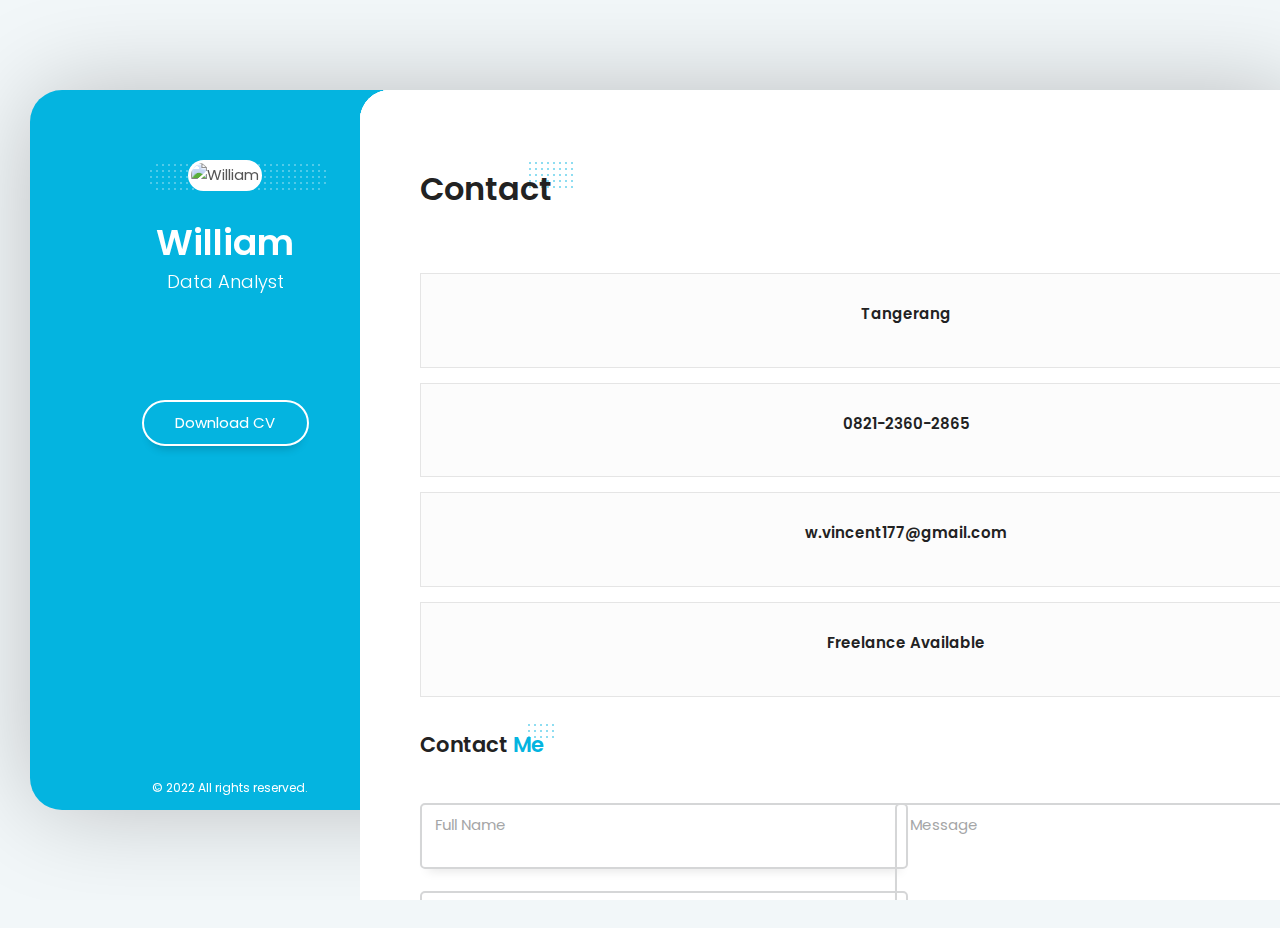
==== index.html @ 4b1a8d76 "tag a lagi" ====
<!DOCTYPE html>
<html lang="en" class="no-js">
  <head>
    <meta charset="UTF-8" />
    <meta http-equiv="X-UA-Compatible" content="IE=edge"> 
    <title>William</title>
    <meta name="viewport" content="width=device-width, initial-scale=1, maximum-scale=1" />
    <meta name="description" content="My Portofolio " />
    <meta name="keywords" content="My Portofolio" />
    <meta name="author" content="lmpixels" />
    <meta name="theme-color" content="#04b4e0" >
    <link rel="shortcut icon" href="favicon1.png">
    <link rel="stylesheet" href="https://cdnjs.cloudflare.com/ajax/libs/font-awesome/5.9.0/css/all.min.css" integrity="sha512-q3eWabyZPc1XTCmF+8/LuE1ozpg5xxn7iO89yfSOd5/oKvyqLngoNGsx8jq92Y8eXJ/IRxQbEC+FGSYxtk2oiw==" crossorigin="anonymous" referrerpolicy="no-referrer" />
    <link rel="stylesheet" href="css/reset.css" type="text/css">
    <link rel="stylesheet" href="css/bootstrap-grid.min.css" type="text/css">
    <link rel="stylesheet" href="css/animations.css" type="text/css">
    <link rel="stylesheet" href="css/perfect-scrollbar.css" type="text/css">
    <link rel="stylesheet" href="css/owl.carousel.css" type="text/css">
    <link rel="stylesheet" href="css/magnific-popup.css" type="text/css">
    <link rel="stylesheet" href="css/main.css" type="text/css">

    <script src="js/modernizr.custom.js"></script>

      <!-- Google Tag Manager -->
      <script>(function(w,d,s,l,i){w[l]=w[l]||[];w[l].push({'gtm.start':
      new Date().getTime(),event:'gtm.js'});var f=d.getElementsByTagName(s)[0],
      j=d.createElement(s),dl=l!='dataLayer'?'&l='+l:'';j.async=true;j.src=
      'https://www.googletagmanager.com/gtm.js?id='+i+dl;f.parentNode.insertBefore(j,f);
      })(window,document,'script','dataLayer','GTM-T746VHM');</script>
      <!-- End Google Tag Manager -->

    

  </head>

  <body>
    <!-- Google Tag Manager (noscript) -->
    <noscript><iframe src="https://www.googletagmanager.com/ns.html?id=GTM-T746VHM"
    height="0" width="0" style="display:none;visibility:hidden"></iframe></noscript>
    <!-- End Google Tag Manager (noscript) -->

    <!-- Animated Background -->
    <div class="lm-animated-bg" style="background-image: url(img/main_bg.png);"></div>
    <!-- /Animated Background -->

    <!-- Loading animation -->
    <div class="preloader">
      <div class="preloader-animation">
        <div class="preloader-spinner">
        </div>
      </div>
    </div>
    <!-- /Loading animation -->

    <div class="page">
      <div class="page-content">

          <header id="site_header" class="header mobile-menu-hide">
            <div class="header-content">
              <div class="header-photo">
                <img src="img/poto.jpg" alt="William">
              </div>
              <div class="header-titles">
                <h2>William</h2>
                <h4>Data Analyst</h4>
              </div>
            </div>

            <ul class="main-menu">
              <li class="active">
                <a href="#home" class="nav-anim">
                  <span class="menu-icon fas fa-home"></span>
                  <span class="link-text">Home</span>
                </a>
              </li>
              <li>
                <a href="#about-me" class="nav-anim">
                  <span class="menu-icon fas fa-user"></span>
                  <span class="link-text">About Me</span>
                </a>
              </li>
              <li>
                <a href="#resume" class="nav-anim">
                  <span class="menu-icon fas fa-graduation-cap"></span>
                  <span class="link-text">Resume</span>
                </a>
              </li>
              <li>
                <a href="#portfolio" class="nav-anim">
                  <span class="menu-icon fas fa-briefcase"></span>
                  <span class="link-text">Portfolio</span>
                </a>
              </li>
              <!-- <li>
                <a href="#blog" class="nav-anim">
                  <span class="menu-icon lnr lnr-book"></span>
                  <span class="link-text">Blog</span>
                </a>
              </li> -->
              <li>
                <a href="#contact" class="nav-anim">
                  <span class="menu-icon fas fa-envelope"></span>
                  <span class="link-text">Contact</span>
                </a>
              </li>
            </ul>

            <div class="social-links">
              <ul>
                <li><a href="https://www.linkedin.com/in/williamvinct/" target="_blank"><i class="fab fa-linkedin-in"></i></a></li>
                <li><a href="https://www.facebook.com/williamvinct" target="_blank"><i class="fab fa-facebook-f"></i></a></li>
                <li><a href="https://twitter.com/williamvinct" target="_blank"><i class="fab fa-twitter"></i></a></li>
                <li><a href="https://api.whatsapp.com/send?phone=6282123602865" target="_blank"><i class="fab fa-whatsapp"></i></a></li>
              </ul>
            </div>

            <div class="header-buttons">
              <a href="https://drive.google.com/u/0/uc?id=1n6HadFFn8S3x10gieEHMgv_WSAAqTAuY&export=download" target="_blank" class="btn btn-primary">Download CV</a>
            </div>

            <div class="copyrights">© 2022 All rights reserved.</div>
          </header>

          <!-- Mobile Navigation -->
          <div class="menu-toggle">
            <span></span>
            <span></span>
            <span></span>
          </div>
          <!-- End Mobile Navigation -->

          <!-- Arrows Nav -->
          <div class="lmpixels-arrows-nav">
            <div class="lmpixels-arrow-right"><i class="lnr lnr-chevron-right"></i></div>
            <div class="lmpixels-arrow-left"><i class="lnr lnr-chevron-left"></i></div>
          </div>
          <!-- End Arrows Nav -->

          <div class="content-area">
            <div class="animated-sections">
              <!-- Home Subpage -->
              <section data-id="home" class="animated-section start-page">
                <div class="section-content vcentered">

                    <div class="row">
                      <div class="col-sm-12 col-md-12 col-lg-12">
                        <div class="title-block">
                          <h2>William</h2>
                          <div class="owl-carousel text-rotation">                                    
                            <div class="item">
                              <div class="sp-subtitle">Data Analyst</div>
                            </div>
                            
                            <div class="item">
                              <div class="sp-subtitle">Data Engineer</div>
                            </div>
                          </div>
                        </div>
                      </div>
                    </div>

                </div>
              </section>
              <!-- End of Home Subpage -->

              <!-- About Me Subpage -->
              <section data-id="about-me" class="animated-section">
                <div class="page-title">
                  <h2>About <span>Me</span></h2>
                </div>

                <div class="section-content">
                  <!-- Personal Information -->
                  <div class="row">
                    <div class="col-xs-12 col-sm-7">
                      <p>Self-motivated analyst in handling Data. Adept at communicating with team to report the key insights of the data and assist organisation needs. Core competencies include Data extraction, managing, analyzing, presentations and reporting. </p>
                    </div>
                    
                    <div class="col-xs-12 col-sm-5">
                      <div class="info-list">
                        <ul>
                          <li>
                            <span class="title">Age</span>
                            <span class="value">25</span>
                          </li>

                          <!-- <li>
                            <span class="title">Residence</span>
                            <span class="value">USA</span>
                          </li> -->

                          <li>
                            <span class="title">Address</span>
                            <span class="value">Tangerang</span>
                          </li>

                          <li>
                            <span class="title">e-mail</span>
                            <span class="value">w.vincent177@gmail.com</span>
                          </li>

                          <li>
                            <span class="title">Phone</span>
                            <span class="value">0821-2360-2865</span>
                          </li>
                        </ul>
                      </div>
                    </div>
                  </div>
                  <!-- End of Personal Information -->

                  <div class="white-space-50"></div>

                  <!-- Services -->
                  <div class="row">
                    <div class="col-xs-12 col-sm-12">
                      <div class="block-title">
                        <h3>What <span>I Do</span></h3>
                      </div>
                    </div>
                  </div>
                  
                  <div class="row">
                    <div class="col-xs-12 col-sm-6">
                      <div class="col-inner">
                        <div class="info-list-w-icon">
                          <div class="info-block-w-icon">
                            <!-- <div class="ci-icon"> -->
                              <div class="lot1">
                                <lottie-player src="https://assets9.lottiefiles.com/packages/lf20_vpjqwyzx.json"  background="transparent"  speed="1"  style="width: 200px; height: 200px;"  loop  autoplay></lottie-player>
                            </div>
                            <div class="ci-text">
                              <h4>Digital Analyst</h4>
                              <p>Analyze and interpret the data, track traffic, leads, conversions, and other vital metrics, with analytics being information provided by the various tools and visualization the data with Data Studio, and presented to stakeholders.</p>
                            </div>
                          </div>
                          <div class="info-block-w-icon">
                            <!-- <div class="ci-icon"> -->
                            <div class="lot3">
                              <lottie-player src="https://assets2.lottiefiles.com/packages/lf20_yYOpBn.json"  background="transparent"  speed="1"  style="width: 200px; height: 200px;"  loop  autoplay></lottie-player>
                            </div>
                            <div class="ci-text">
                              <h4>Data Analyst</h4>
                              <p>Collects, cleans, perform ETL and interprets data sets with Python, SQL, or Power BI</p>
                            </div>
                          </div>
                        </div>
                      </div>
                    </div>

                    <div class="col-xs-12 col-sm-6">
                      <div class="col-inner">
                        <div class="info-list-w-icon">
                          <div class="info-block-w-icon">
                            <!-- <div class="ci-icon"> -->
                            <div class="lot3">
                              <lottie-player src="https://assets1.lottiefiles.com/packages/lf20_lgsx862o.json"  background="transparent"  speed="1"  style="width: 200px; height: 200px;"  loop  autoplay></lottie-player>
                            </div>
                            <div class="ci-text">
                              <h4>Machine Learning</h4>
                              <p>Picking appropriate data representation methods, Running machine learning tests and improve models by using results metrics. The models I use include : Linear Regression, Kneighborsclassifier, Logistic Regression and Random Forest</p>
                            </div>
                          </div>
                          <div class="info-block-w-icon">
                            <!-- <div class="ci-icon"> -->
                            <div class="lot2">
                              <lottie-player src="https://assets5.lottiefiles.com/packages/lf20_01jwptn4.json"  background="transparent"  speed="1"  style="width: 200px; height: 200px;"  loop  autoplay></lottie-player>
                            </div><div class="ci-text">
                              <h4>Web / Mobile Design</h4>
                              <p>Creating the design and layout of a website using Adobe XD and Photoshop. Also able to visualize using HTML, CSS, Bootstrap and Flutter</p>
                            </div>
                          </div> 
                        </div>
                      </div>
                    </div>
                  </div>
                  <!-- End of Services -->

                  <!-- <div class="white-space-30"></div> -->

                  <!-- Testimonials 
                  <div class="row">
                    <div class="col-xs-12 col-sm-12">
                      <div class="block-title">
                        <h3>Testimonials</h3>
                      </div>
                    </div>
                  </div> 

                  <div class="row">
                    <div class="col-xs-12 col-sm-12">
                      <div class="testimonials owl-carousel">
                        
                        <div class="testimonial">
                          <div class="img">
                            <img src="img/testimonials/testimonial-1.jpg" alt="Alex Smith">
                          </div>
                          <div class="text">
                            <p>Vivamus at molestie dui, eu ornare orci. Curabitur vel egestas dolor. Nulla condimentum nunc sit amet urna tempus finibus. Duis mollis leo id ligula pellentesque, at vehicula dui ultrices.</p>
                          </div>

                          <div class="author-info">
                            <h4 class="author">Julia Hickman</h4>
                            <h5 class="company">Omni Source</h5>
                            <div class="icon">
                              <i class="fas fa-quote-right"></i>
                            </div>
                          </div>
                        </div>
                        End of Testimonial 1 -->

                        <!-- Testimonial 2 
                        <div class="testimonial">
                          <div class="img">
                            <img src="img/testimonials/testimonial-2.jpg" alt="Alex Smith">
                          </div>
                          <div class="text">
                            <p>Vivamus at molestie dui, eu ornare orci. Curabitur vel egestas dolor. Nulla condimentum nunc sit amet urna tempus finibus. Duis mollis leo id ligula pellentesque, at vehicula dui ultrices.</p>
                          </div>

                          <div class="author-info">
                            <h4 class="author">Robert Watkins</h4>
                            <h5 class="company">Endicott Shoes</h5>
                            <div class="icon">
                              <i class="fas fa-quote-right"></i>
                            </div>
                          </div>
                        </div>
                         End of Testimonial 2 -->

                        <!-- Testimonial 3 
                        <div class="testimonial">
                          <div class="img">
                            <img src="img/testimonials/testimonial-3.jpg" alt="Alex Smith">
                          </div>
                          <div class="text">
                            <p>Vivamus at molestie dui, eu ornare orci. Curabitur vel egestas dolor. Nulla condimentum nunc sit amet urna tempus finibus. Duis mollis leo id ligula pellentesque, at vehicula dui ultrices.</p>
                          </div>

                          <div class="author-info">
                            <h4 class="author">Kristin Carroll</h4>
                            <h5 class="company">Helping Hand</h5>
                            <div class="icon">
                              <i class="fas fa-quote-right"></i>
                            </div>
                          </div>
                        </div>
                      End of Testimonial 3 
                      </div>
                    </div>
                  </div>
                   End of Testimonials -->

                  <!-- <div class="white-space-50"></div> -->

                  <!-- Clients
                  <div class="row">
                    <div class="col-xs-12 col-sm-12">
                      <div class="block-title">
                        <h3>Cilents</h3>
                      </div>
                    </div>
                  </div>

                  <div class="row">
                    <div class="col-xs-12 col-sm-12">
                      <div class="clients owl-carousel">
                        
                        <div class="client-block">
                          <a href="#" target="_blank" title="Logo">
                            <img src="img/clients/client-1.png" alt="Logo">
                          </a>
                        </div>

                        <div class="client-block">
                          <a href="#" target="_blank" title="Logo">
                            <img src="img/clients/client-2.png" alt="Logo">
                          </a>
                        </div>

                        <div class="client-block">
                          <a href="#" target="_blank" title="Logo">
                            <img src="img/clients/client-3.png" alt="Logo">
                          </a>
                        </div>

                        <div class="client-block">
                          <a href="#" target="_blank" title="Logo">
                            <img src="img/clients/client-4.png" alt="Logo">
                          </a>
                        </div>

                        <div class="client-block">
                          <a href="#" target="_blank" title="Logo">
                            <img src="img/clients/client-5.png" alt="Logo">
                          </a>
                        </div>

                        <div class="client-block">
                          <a href="#" target="_blank" title="Logo">
                            <img src="img/clients/client-6.png" alt="Logo">
                          </a>
                        </div>

                        <div class="client-block">
                          <a href="#" target="_blank" title="Logo">
                            <img src="img/clients/client-7.png" alt="Logo">
                          </a>
                        </div>
  
                      </div>
                    </div>
                  </div>
                  End of Clients -->

                  <!-- <div class="white-space-50"></div> -->

                  <!-- Pricing 
                  <div class="row">
                    <div class="col-xs-12 col-sm-12">

                      <div class="block-title">
                        <h3>Pricing</h3>
                      </div>
                    </div>
                  </div>

                  <div class="row">
                    <div class=" col-xs-12 col-sm-12 ">
                      <div class="fw-pricing clearfix row">
                        
                        <div class="fw-package-wrap col-md-6 ">
                          <div class="fw-package">
                            <div class="fw-heading-row">
                              <span>Silver</span>
                            </div>
                            
                            <div class="fw-pricing-row">
                              <span>$64</span>
                              <small>per month</small>
                            </div>
                            
                            <div class="fw-button-row">
                              <a href="#" target="_self" class="btn btn-secondary">Free Trial</a>
                            </div>

                            <div class="fw-default-row">Lorem ipsum dolor</div>
                            <div class="fw-default-row">Pellentesque scelerisque</div>
                            <div class="fw-default-row">Morbi eu sagittis</div>
                          </div>
                        </div>
     
                        <div class="fw-package-wrap col-md-6 highlight-col ">
                          <div class="fw-package">
                            <div class="fw-heading-row">
                              <span>Gold</span>
                            </div>
                            
                            <div class="fw-pricing-row">
                              <span>$128</span>
                              <small>per month</small>
                            </div>

                            <div class="fw-button-row">
                              <a href="#" target="_self" class="btn btn-primary">Free Trial</a>
                            </div>
                            
                            <div class="fw-default-row">Lorem ipsum dolor</div>
                            <div class="fw-default-row">Pellentesque scelerisque</div>
                            <div class="fw-default-row">Morbi eu sagittis</div>
                            <div class="fw-default-row">Donec non diam</div>
                            <div class="fw-default-row"></div>
                          </div>
                        </div>

                      </div>
                    </div>
                  </div>
                   End of Pricing -->

                  <!-- <div class="white-space-50"></div> -->

                  <!-- Fun Facts 
                  <div class="row">
                    <div class="col-xs-12 col-sm-12">

                      <div class="block-title">
                        <h3>Fun <span>Facts</span></h3>
                      </div>
                    </div>
                  </div>

                  <div class="row">
                    <div class="col-xs-12 col-sm-4">
                      <div class="fun-fact gray-default">
                        <i class="lnr lnr-heart"></i>
                        <h4>Happy Clients</h4>
                        <span class="fun-fact-block-value">578</span>
                        <span class="fun-fact-block-text"></span>
                      </div>
                    </div>

                    <div class="col-xs-12 col-sm-4">
                      <div class="fun-fact gray-default">
                        <i class="lnr lnr-clock"></i>
                        <h4>Working Hours</h4>
                        <span class="fun-fact-block-value">4,780</span>
                        <span class="fun-fact-block-text"></span>
                      </div>
                    </div>

                    <div class="col-xs-12 col-sm-4 ">
                      <div class="fun-fact gray-default">
                        <i class="lnr lnr-star"></i>
                        <h4>Awards Won</h4>
                        <span class="fun-fact-block-value">15</span>
                        <span class="fun-fact-block-text"></span>
                      </div>
                    </div>
                  </div>
                   End of Fun Facts -->

                </div>
              </section>
              <!-- End of About Me Subpage -->

              <!-- Resume Subpage -->
              <section data-id="resume" class="animated-section">
                <div class="page-title">
                  <h2>Resume</h2>
                </div>

                <div class="section-content">

                  <div class="row">
                    <div class="col-xs-12 col-sm-7">

                      <div class="block-title">
                        <h3>Education</h3>
                      </div>
                      
                      <div class="timeline timeline-second-style clearfix">
                        <div class="timeline-item clearfix">
                          <div class="left-part">
                            <h5 class="item-period">20012 - 2015</h5>
                            <span class="item-company">Bonavita VHS</span>
                          </div>
                          <div class="divider"></div>
                          <div class="right-part">
                            <h4 class="item-title">Multimedia</h4>
                            <!-- <p>Maecenas finibus nec sem ut imperdiet. Ut tincidunt est ac dolor aliquam sodales. Phasellus sed mauris hendrerit, laoreet sem in, lobortis ante.</p> -->
                          </div>
                        </div>

                        <div class="timeline-item clearfix">
                          <div class="left-part">
                            <h5 class="item-period">2015-2019</h5>
                            <span class="item-company">Buddhi University</span>
                          </div>
                          <div class="divider"></div>
                          <div class="right-part">
                            <h4 class="item-title">Information System</h4>
                            <!-- <p>Aliquam tincidunt malesuada tortor vitae iaculis. In eu turpis iaculis, feugiat risus quis, aliquet urna. Quisque fringilla mollis risus, eu pulvinar dolor.</p> -->
                          </div>
                        </div>
                      </div>

                      <div class="white-space-50"></div>

                      <div class="block-title">
                        <h3>Experience</h3>
                      </div>

                      <div class="timeline timeline-second-style clearfix">
                        <div class="timeline-item clearfix">
                          <div class="left-part">
                            <h5 class="item-period">March 2021 - Current (Freelance)</h5>
                            <span class="item-company"><a href='https://cidentist.com/'>Channel island Family Dental</a></span>
                          </div>
                          <div class="divider"></div>
                          <div class="right-part">
                            <h4 class="item-title">Data visualization</h4>
                                <li>transforming, improving and integrating data, depending on the business requirements</li>
                                <li>combining the data result sets across multiple sources</li>
                                <li>delivering the data in a useful and appealing way to users</li>
                          </div>
                        </div>
                      </div>

                      <div class="timeline timeline-second-style clearfix">
                        <div class="timeline-item clearfix">
                          <div class="left-part">
                            <h5 class="item-period">Oct 2022 - Current</h5>
                            <span class="item-company"><a href='https://insignia.co.id/'>Insignia.co.id</a></span>
                          </div>
                          <div class="divider"></div>
                          <div class="right-part">
                            <h4 class="item-title">Data Analyst</h4>
                                <li>Commissioning and decommissioning of data sets.</li>
                                <li>Helping develop reports and analyses.</li>
                                <li>Troubleshoot the reporting database environment and reports.</li>
                                <li>Training end-users on new reports and dashboards.</li>
                                <li>Helping the technical team to create a visualization from the data sets and what is the right visualization for some type of data.</li>
                                <li>Setup and manage third-party analytics and marketing tools such as Google Analytics, Firebase Analytics, GTM, BigQuery, and Google Cloud Storage.</li>
                                <li>Build and maintain data layers and GTM for Analytics on websites and apps</li>
                                <li>Build and maintain platforms that support data analysis activity</li>
                                <li>Validate, monitor and assert data quality</li>
                                <li>Create a developer guide to support the implementation of Google Analytics and Firebase</li>
                                <li>Develop prototype app to explore optimizing and proven new concept of analytics</li>
                                <li>Communicate findings through well-documented analyses and visualizations</li>
                          </div>
                        </div>
                      </div>

                      <div class="timeline timeline-second-style clearfix">
                        <div class="timeline-item clearfix">
                          <div class="left-part">
                            <h5 class="item-period">2021 - Oct 2022</h5>
                            <span class="item-company">Indonesia Teknologi Kreasi</span>
                          </div>
                          <div class="divider"></div>
                          <div class="right-part">
                            <h4 class="item-title">Digital Analyst</h4>
                              <li>Collect & gather data, analyze and find the insight to increase conversions performance.</li> 
                              <li>Create report, present and explain the data, information and insight. </li>
                              <li>Put tracking on website using google tag manager, google analytics and other analytical tools</li>
                              <li>Create Action Plan and collaborate with other team to increase performance</li>
                          </div>
                        </div>


                        <!-- <div class="timeline-item clearfix">
                          <div class="left-part">
                            <h5 class="item-period">2021 - 2021</h5>
                            <span class="item-company">Matahari Putra Prima Tbk</span>
                          </div>
                          <div class="divider"></div>
                          <div class="right-part">
                            <h4 class="item-title">E-Commerce</h4>
                              <li>Management in relation to prices, stocks, promotion, layout, images and content related.</li>
                              <li>Data entry of products including extended product descriptions and product images.</li>
                              <li>Continuously improve products display on the site.</li>
                              <li>Continuously improve product mix and recommendations on the site.</li>
                              <li>Developing and executing promotion plans in coordination with the Management direction.</li>
                          </div>
                        </div> -->
                        
                        <div class="timeline-item clearfix">
                          <div class="left-part">
                            <h5 class="item-period">2018 - 2021</h5>
                            <span class="item-company">Tri Firus Indonesia</span>
                          </div>
                          <div class="divider"></div>
                          <div class="right-part">
                            <h4 class="item-title">IT & Digital Marketing</h4>
                              <li>Implement digital marketing activities across a broad range of digital marketing channels (SEO, SEM, Social Media, Copy Writing)</li>
                              <li>Manage and maintain the company’s owned media including websites, and email</li>
                              <li>Manage SEO & Google Ads campaigns</li>
                              <li>Design, build and maintain our social media presence</li>
                              <li>Installing and configuring computer hardware, software, systems, networks, printers and scanners</li>
                              <li>Responding in a timely manner to service issues and requests.</li>
                              <li>Provide orientation and guidance to users on how to operate new software and computer equipment</li>
                          </div>
                        </div>

                        <!-- <div class="timeline-item clearfix">
                          <div class="left-part">
                            <h5 class="item-period">2016 - 2018</h5>
                            <span class="item-company">Sumber Parabola</span>
                          </div>
                          <div class="divider"></div>
                          <div class="right-part">
                            <h4 class="item-title">Administration</h4>
                              <li>Processing and sending out invoices</li>
                              <li>Answering customer queries</li>
                              <li>Updating customer databases and maintaining records</li>
                              <li>Verifying orders, including customers' personal information and payment details.</li>
                              <li>Compiling monthly sales reports.</li>
                              <li>Calculate Sales KPI Based on their revenue</li>
                          </div>
                        </div> -->
                      </div>

                    </div>

                    <!-- Skills & Certificates -->
                    <div class="col-xs-12 col-sm-5">
                      <!-- Design Skills -->
                      <div class="block-title">
                        <h3>Other <span>Skills</span></h3>
                      </div>

                      <div class="skills-info skills-second-style">
                        <!-- Skill 1 -->
                        <div class="skill clearfix">
                          <h4>Apache Airflow</h4>
                          <div class="skill-value">85%</div>
                        </div>
                        <div class="skill-container skill-1">
                          <div class="skill-percentage"></div>
                        </div>
                        <!-- End of Skill 1 -->
                        
                        <!-- Skill 2 -->
                        <div class="skill clearfix">
                          <h4>Wordpress</h4>
                          <div class="skill-value">85%</div>
                        </div>
                        <div class="skill-container skill-2">
                          <div class="skill-percentage"></div>
                        </div>
                        <!-- End of Skill 2 -->
                        
                        <!-- Skill 3 -->
                        <div class="skill clearfix">
                          <h4>Google Analytic</h4>
                          <div class="skill-value">90%</div>
                        </div>
                        <div class="skill-container skill-3">
                          <div class="skill-percentage"></div>
                        </div>
                        <!-- End of Skill 3 -->

                        <div class="skill clearfix">
                          <h4>Machine Learning</h4>
                          <div class="skill-value">75%</div>
                        </div>
                        <div class="skill-container skill-4">
                          <div class="skill-percentage"></div>
                        </div>

                        <!-- Skill 4 -->
                        <div class="skill clearfix">
                          <h4>GCS & BigQuery</h4>
                          <div class="skill-value">80%</div>
                        </div>
                        <div class="skill-container skill-5">
                          <div class="skill-percentage"></div>
                        </div>
                        <!-- End of Skill 3 -->
                        
                        <!-- Skill 5 -->
                        <div class="skill clearfix">
                          <h4>Power BI</h4>
                          <div class="skill-value">80%</div>
                        </div>
                        <div class="skill-container skill-6">
                          <div class="skill-percentage"></div>
                        </div>
                        <!-- End of Skill 5 -->

                        <!-- Skill 6 -->
                        <div class="skill clearfix">
                          <h4>Excel</h4>
                          <div class="skill-value">90%</div>
                        </div>
                        <div class="skill-container skill-7">
                          <div class="skill-percentage"></div>
                        </div>
                        <!-- End of Skill 5 -->

                      </div>
                      <!-- End of Design Skills -->

                      <div class="white-space-10"></div>

                      <!-- Coding Skills -->
                      <div class="block-title">
                        <h3>Coding <span>Skills</span></h3>
                      </div>

                      <div class="skills-info skills-second-style">
                        <!-- Skill 5 -->
                        <div class="skill clearfix">
                          <h4>Python</h4>
                          <div class="skill-value">75%</div>
                        </div>
                        <div class="skill-container skill-8">
                          <div class="skill-percentage"></div>
                        </div>
                        <!-- End of Skill 5 -->

                        <!-- Skill 6 -->
                        <div class="skill clearfix">
                          <h4>Flutter (Front-End)</h4>
                          <div class="skill-value">60%</div>
                        </div>
                        <div class="skill-container skill-9">
                          <div class="skill-percentage"></div>
                        </div>
                        <!-- End of Skill 6 -->
                        
                        <!-- Skill 7 -->
                        <div class="skill clearfix">
                          <h4>HTML/CSS</h4>
                          <div class="skill-value">90%</div>
                        </div>
                        <div class="skill-container skill-10">
                          <div class="skill-percentage"></div>
                        </div>
                        <!-- End of Skill 7 -->

                        <!-- Skill 7 -->
                        <div class="skill clearfix">
                          <h4>SQL</h4>
                          <div class="skill-value">85%</div>
                        </div>
                        <div class="skill-container skill-11">
                          <div class="skill-percentage"></div>
                        </div>
                        <!-- End of Skill 7 -->
                        
                        <!-- Skill 8 -->
                        <!-- <div class="skill clearfix">
                          <h4>Smarty/Twig</h4>
                          <div class="skill-value">75%</div>
                        </div>
                        <div class="skill-container skill-8">
                          <div class="skill-percentage"></div>
                        </div> -->
                        <!-- End of Skill 8 -->

                        <!-- Skill 9 -->
                        <!-- <div class="skill clearfix">
                          <h4>Perl</h4>
                          <div class="skill-value">90%</div>
                        </div>
                        <div class="skill-container skill-9">
                          <div class="skill-percentage"></div>
                        </div> -->
                        <!-- End of Skill 9 -->
                      </div>
                      <!-- End of Coding Skills -->

                      <div class="white-space-10"></div>

                      <!-- Knowledges -->
                      <div class="block-title">
                        <h3>Knowledges</h3>
                      </div>

                      <ul class="knowledges">
                        <li>IT</li>
                        <li>Data Engineer</li>
                        <li>Web Scraping</li>
                        <li>A/B Testing</li>
                        <li>E-Commerce</li>
                        <li>Troubleshooting</li>
                        <li>Advertising</li>
                        <li>SEO</li>
                        <li>Data Studio</li>
                        <li>Digital Design</li>
                        <li>Problem-Solving</li>
                        <li>Social Media</li>
                      </ul>
                      <!-- End of Knowledges -->
                    </div>
                    <!-- End of Skills & Certificates -->
                  </div>

                  <div class="white-space-50"></div>

                  <!-- Certificates -->
                  <div class="row">
                    <div class="col-xs-12 col-sm-12">
                      <div class="block-title">
                        <h3>Certificates</h3>
                      </div>
                    </div>
                  </div>
                  
                  <div class="row">
                    <!-- Certificate 1 -->
                    <div class="col-xs-12 col-sm-6">
                      <div class="certificate-item clearfix">
                        <div class="certi-logo">
                          <img src="img/clients/dq.png" alt="logo">
                        </div>
                        
                        <div class="certi-content">
                          <div class="certi-title">
                            <a href="https://drive.google.com/u/0/uc?id=1SfKZvjw96w6HQLhsqxUlC3oVHUozIAJj&export=download"><h4>Python for Data Professional Beginner</h4></a>
                          </div>
                          <div class="certi-id">
                            <span>DQ Lab</span>
                          </div>
                          <div class="certi-date">
                            <span>17 Sept 2021</span>
                          </div>
                          <div class="certi-company">
                            <span></span>
                          </div>
                        </div>
                      </div>
                    </div>
                    <!-- End of Certificate 1 -->

                    <!-- Certificate 2 -->
                    <div class="col-xs-12 col-sm-6">
                      <div class="certificate-item clearfix">
                        <div class="certi-logo">
                          <img src="img/clients/dq.png" alt="logo">
                        </div>
                        
                        <div class="certi-content">
                          <div class="certi-title">
                            <a href="https://drive.google.com/u/0/uc?id=1J7C_hVE-e4Fhhv620lK9kSV9NUfIe0y3&export=download"><h4>Exploratory Data Analysis with Python</h4></a>
                          </div>
                          <div class="certi-id">
                            <span>DQ Lab</span>
                          </div>
                          <div class="certi-date">
                            <span>24 Sept 2021</span>
                          </div>
                          <div class="certi-company">
                            <span></span>
                          </div>
                        </div>
                      </div>
                    </div>
                    <!-- End of Certificate 2 -->

                    <!-- Certificate 3 -->
                    <div class="col-xs-12 col-sm-6">
                      <div class="certificate-item clearfix">
                        <div class="certi-logo">
                          <img src="img/clients/uph.png" alt="logo">
                        </div>
                        
                        <div class="certi-content">
                          <div class="certi-title">
                            <a href="https://drive.google.com/u/0/uc?id=1E5zxIM2LU3Bke7txWUdDpMbI3aiH41uw&export=download"><h4>Data Science : Applications to Health Sciences</h4></a>
                          </div>
                          <div class="certi-id">
                            <span>Pelita Harapan University</span>
                          </div>
                          <div class="certi-date">
                            <span>29 Sept 2021</span>
                          </div>
                          <div class="certi-company">
                            <span></span>
                          </div>
                        </div>
                      </div>
                    </div>
                    <!-- End of Certificate 3 -->

                    <!-- Certificate 4 -->
                    <div class="col-xs-12 col-sm-6">
                      <div class="certificate-item clearfix">
                        <div class="certi-logo">
                          <img src="img/clients/analytic.png" alt="logo">
                        </div>
                        
                        <div class="certi-content">
                          <div class="certi-title">
                            <a href='https://drive.google.com/u/0/uc?id=1Hlnxb2PvTJME7YV4hAcb-P3G818KUAdS&export=download'><h4>Advanced Google Analytics</h4></a>
                          </div>
                          <div class="certi-id">
                            <span>Google</span>
                          </div>
                          <div class="certi-date">
                            <span>24 Nov 2021</span>
                          </div>
                          <div class="certi-company">
                            <span></span>
                          </div>
                        </div>
                      </div>
                    </div>
                    <!-- End of Certificate 4 -->

                    <!-- Certificate 5 -->
                    <div class="col-xs-12 col-sm-6">
                      <div class="certificate-item clearfix">
                        <div class="certi-logo">
                          <img src="img/clients/testdome.png" alt="logo">
                        </div>
                        
                        <div class="certi-content">
                          <div class="certi-title">
                            <a href='https://app.testdome.com/cert/b67c631e7a554709bd6e0471b1522035#' target="blank"><h4>Testdome</h4></a>
                          </div>
                          <div class="certi-id">
                            <span>Python Test Result</span>
                          </div>
                          <div class="certi-date">
                            <span>24 Nov 2021</span>
                          </div>
                          <div class="certi-company">
                            <span></span>
                          </div>
                        </div>
                      </div>
                    </div>
                    <!-- End of Certificate 5 -->

                    <!-- Certificate 6 -->
                    <div class="col-xs-12 col-sm-6">
                      <div class="certificate-item clearfix">
                        <div class="certi-logo">
                          <img src="img/clients/aws.png" alt="logo">
                        </div>
                        
                        <div class="certi-content">
                          <div class="certi-title">
                            <a href='https://drive.google.com/u/0/uc?id=1PaTl1NqwJXFQCVedIkfPxCPaUclFd66-&export=download' target="blank"><h4>Amazon Web Services</h4></a>
                          </div>
                          <div class="certi-id">
                            <span>Cloud Practitioner Essentials</span>
                          </div>
                          <div class="certi-date">
                            <span>8 Des 2021</span>
                          </div>
                          <div class="certi-company">
                            <span></span>
                          </div>
                        </div>
                      </div>
                    </div>
                    <!-- End of Certificate 6 -->

                  </div>
                  <!-- End of Certificates -->
                </div>
              </section>
              <!-- End of Resume Subpage -->

              <!-- Portfolio Subpage -->
              <section data-id="portfolio" class="animated-section">
                <div class="page-title">
                  <h2>Portfolio</h2>
                </div>

                <div class="section-content">

                  <div class="row">
                    <div class="col-xs-12 col-sm-12">
                      <!-- Portfolio Content -->
                      <div class="portfolio-content">

                        <ul class="portfolio-filters">
                          <li class="active">
                            <a class="filter btn btn-sm btn-link" data-group="category_all">All</a>
                          </li>
                          <li >
                            <a class="filter btn btn-sm btn-link" data-group="category_detailed">Data Analytic</a>
                          </li>
                          <li>
                            <a class="filter btn btn-sm btn-link" data-group="category_mockups">Mockups</a>
                          </li>
                          <li>
                            <a class="filter btn btn-sm btn-link" data-group="category_flutter">Flutter</a>
                          </li>
                          <!-- <li>
                            <a class="filter btn btn-sm btn-link" data-group="category_soundcloud">SoundCloud</a>
                          </li>
                          <li>
                            <a class="filter btn btn-sm btn-link" data-group="category_vimeo-videos">Vimeo Videos</a>
                          </li>
                          <li>
                            <a class="filter btn btn-sm btn-link" data-group="category_youtube-videos">YouTube Videos</a>
                          </li> -->
                        </ul>

                        <!-- Portfolio Grid -->
                        <div class="portfolio-grid three-columns">
                          
                          <!-- SoundCloud -->

                          <!-- <figure class="item lbaudio" data-groups='["category_all", "category_soundcloud"]'>
                            <div class="portfolio-item-img">
                              <img src="img/portfolio/1.jpg" alt="SoundCloud Audio" title="" />
                              <a href="https://w.soundcloud.com/player/?url=https%3A//api.soundcloud.com/tracks/221650664&#038;color=%23ff5500&#038;auto_play=false&#038;hide_related=false&#038;show_comments=true&#038;show_user=true&#038;show_reposts=false&#038;show_teaser=true&#038;visual=true" class="lightbox mfp-iframe" title="SoundCloud Audio"></a>
                            </div>

                            <i class="fa fa-volume-up"></i>
                            <h4 class="name">SoundCloud Audio</h4>
                            <span class="category">SoundCloud</span>
                          </figure> -->

                          <figure class="item standard" data-groups='["category_all", "category_detailed"]'>
                            <div class="portfolio-item-img">
                              <img src="img/portfolio/etl.jpg" alt="Media Project 1" title="etl" />
                              <a href="portfolio-1.html" class="ajax-page-load"></a>
                            </div>

                            <i class="far fa-file-alt"></i>
                            <h4 class="name">Simple ETL with Pandas and RegEx</h4>
                            <span class="category">Data</span>
                          </figure>

                          <figure class="item standard" data-groups='["category_all", "category_detailed"]'>
                            <div class="portfolio-item-img">
                              <img src="img/portfolio/sales.jpg" alt="Media Project 2" title="" />
                              <a href="portfolio-2.html" class="ajax-page-load"></a>
                            </div>

                            <i class="far fa-file-alt"></i>
                            <h4 class="name">Sales Analysis with Pandas Python</h4>
                            <span class="category">Data</span>
                          </figure>

                          <figure class="item standard" data-groups='["category_all", "category_detailed"]'>
                            <div class="portfolio-item-img">
                              <img src="img/portfolio/breast-cancer.jpg" alt="Media Project 1" title="" />
                              <a href="portfolio-4.html" class="ajax-page-load"></a>
                            </div>

                            <i class="far fa-file-alt"></i>
                            <h4 class="name">Breast Cancer Prediction</h4>
                            <span class="category">Data</span>
                          </figure>

                          <figure class="item standard" data-groups='["category_all", "category_detailed"]'>
                            <div class="portfolio-item-img">
                              <img src="img/portfolio/rfm.jpg" alt="Media Project 1" title="" />
                              <a href="portfolio-3.html" class="ajax-page-load"></a>
                            </div>

                            <i class="far fa-file-alt"></i>
                            <h4 class="name">Who is Your Golden Goose ? #RFM Analysis</h4>
                            <span class="category">Data</span>
                          </figure>

                          <figure class="item standard" data-groups='["category_all", "category_flutter"]'>
                            <div class="portfolio-item-img">
                              <img src="img/portfolio/flutter1.jpg" alt="Media Project 1" title="estate" />
                              <a href="portfolio-flutter1.html" class="ajax-page-load"></a>
                            </div>

                            <i class="far fa-file-alt"></i>
                            <h4 class="name">Real Estate Portal App</h4>
                            <span class="category">Flutter</span>
                          </figure>

                          <figure class="item standard" data-groups='["category_all", "category_flutter"]'>
                            <div class="portfolio-item-img">
                              <img src="img/portfolio/flutter2.jpg" alt="Media Project 2" title="" />
                              <a href="portfolio-flutter2.html" class="ajax-page-load"></a>
                            </div>

                            <i class="far fa-file-alt"></i>
                            <h4 class="name">Steak Delivery App</h4>
                            <span class="category">Flutter</span>
                          </figure>

                          <!-- Vimeo -->

                          <!-- <figure class="item lbvideo" data-groups='["category_all", "category_vimeo-videos"]'>
                            <div class="portfolio-item-img">
                              <img src="img/portfolio/3.jpg" alt="Vimeo Video 1" title="" />
                              <a href="https://player.vimeo.com/video/158284739" class="lightbox mfp-iframe" title="Vimeo Video 1"></a>
                            </div>

                            <i class="fas fa-video"></i>
                            <h4 class="name">Vimeo Video 1</h4>
                            <span class="category">Vimeo Videos</span>
                          </figure> -->

                          <!-- Web Design  Segment-->

                          <figure class="item lbimage" data-groups='["category_all", "category_mockups"]'>
                            <div class="portfolio-item-img">
                              <img src="img/portfolio/hp2.jpg" alt="Mockup Design 2" title="" />
                              <a class="lightbox" title="Mockup Design 2" href="img/portfolio/hp2.jpg"></a>
                            </div>

                            <i class="far fa-image"></i>
                            <h4 class="name">Mockup Design 1</h4>
                            <span class="category">Mockups</span>

                          </figure>

                          <figure class="item lbimage" data-groups='["category_all", "category_mockups"]'>
                            <div class="portfolio-item-img">
                              <img src="img/portfolio/hp3.jpg" alt="Mockup Design 3" title="" />
                              <a class="lightbox" title="Mockup Design 3" href="img/portfolio/hp3.jpg"></a>
                            </div>

                            <i class="far fa-image"></i>
                            <h4 class="name">Mockup Design 2</h4>
                            <span class="category">Mockups</span>

                          </figure>

                          <figure class="item lbimage" data-groups='["category_all", "category_mockups"]'>
                            <div class="portfolio-item-img">
                              <img src="img/portfolio/hp1.jpg" alt="Mockup Design 2" title="" />
                              <a class="lightbox" title="Mockup Design 2" href="img/portfolio/hp1.jpg"></a>
                            </div>

                            <i class="far fa-image"></i>
                            <h4 class="name">Mockup Design 3</h4>
                            <span class="category">Mockups</span>

                          </figure>

                          <figure class="item lbimage" data-groups='["category_all", "category_mockups"]'>
                            <div class="portfolio-item-img">
                              <img src="img/portfolio/hp4.jpg" alt="Mockup Design 2" title="" />
                              <a class="lightbox" title="Mockup Design 2" href="img/portfolio/hp4.jpg"></a>
                            </div>

                            <i class="far fa-image"></i>
                            <h4 class="name">Mockup Design 4</h4>
                            <span class="category">Mockups</span>

                          </figure>

                          <!-- End Web Design  Segment-->

                          <!-- Youtube-->

                          <!-- <figure class="item lbvideo" data-groups='["category_all", "category_youtube-videos"]'>
                            <div class="portfolio-item-img">
                              <img src="img/portfolio/6.jpg" alt="YouTube Video 1" title="" />
                              <a href="https://www.youtube.com/embed/bg0gv2YpIok" class="lightbox mfp-iframe" title="YouTube Video 1"></a>
                            </div>

                            <i class="fas fa-video"></i>
                            <h4 class="name">YouTube Video 1</h4>
                            <span class="category">YouTube Videos</span>
                          </figure> -->
                        </div>
                      </div>
                      <!-- End of Portfolio Content -->
                    </div>
                  </div>
                </div>
              </section>
              <!-- End of Portfolio Subpage -->

              <!-- Blog Subpage -->
              <!-- <section data-id="blog" class="animated-section">
                <div class="page-title">
                  <h2>Blog</h2>
                </div>

                <div class="section-content">
                  <div class="row">
                    <div class="col-xs-12 col-sm-12">
                      <div class="blog-masonry two-columns clearfix"> -->
                        
                        <!-- Blog Post 1 -->
                        <!-- <div class="item post-1">
                          <div class="blog-card">
                            <div class="media-block">
                              <div class="category">
                                <a href="#" title="View all posts in Design">Design</a>
                              </div>
                              <a href="blog-post-1.html">
                                <img src="img/blog/blog_post_1.jpg" class="size-blog-masonry-image-two-c" alt="Why I Switched to Sketch For UI Design" title="" />
                                <div class="mask"></div>
                              </a>
                            </div>
                            <div class="post-info">
                              <div class="post-date">21 Sept 2021</div>
                              <a href="blog-post-1.html">
                                <h4 class="blog-item-title">Why I Switched to Sketch For UI Design</h4>
                              </a>
                            </div>
                          </div>
                        </div> -->
                        <!-- End of Blog Post 1 -->

                        <!-- Blog Post 2 -->
                        <!-- <div class="item post-2">
                          <div class="blog-card">
                            <div class="media-block">
                              <div class="category">
                                <a href="#" title="View all posts in UI">UI</a>
                              </div>
                              <a href="blog-post-1.html">
                                <img src="img/blog/blog_post_2.jpg" class="size-blog-masonry-image-two-c" alt="Best Practices for Animated Progress Indicators" title="" />
                                <div class="mask"></div>
                              </a>
                            </div>
                            <div class="post-info">
                              <div class="post-date">23 Feb 2020</div>
                              <a href="blog-post-1.html">
                                <h4 class="blog-item-title">Best Practices for Animated Progress Indicators</h4>
                              </a>
                            </div>
                          </div>
                        </div> -->
                        <!-- End of Blog Post 2 -->

                        <!-- Blog Post 3 -->
                        <!-- <div class="item post-1">
                          <div class="blog-card">
                            <div class="media-block">
                              <div class="category">
                                <a href="#" title="View all posts in Design">Design</a>
                              </div>
                              <a href="blog-post-1.html">
                                <img src="img/blog/blog_post_3.jpg" class="size-blog-masonry-image-two-c" alt="Designing the Perfect Feature Comparison Table" title="" />
                                <div class="mask"></div>
                              </a>
                            </div>
                            <div class="post-info">
                              <div class="post-date">06 Feb 2020</div>
                              <a href="blog-post-1.html">
                                <h4 class="blog-item-title">Designing the Perfect Feature Comparison Table</h4>
                              </a>
                            </div>
                          </div>
                        </div> -->
                        <!-- End of Blog Post 3 -->

                        <!-- Blog Post 4 -->
                        <!-- <div class="item post-2">
                          <div class="blog-card">
                            <div class="media-block">
                              <div class="category">
                                <a href="#" title="View all posts in E-Commerce">UI</a>
                              </div>
                              <a href="blog-post-1.html">
                                <img src="img/blog/blog_post_4.jpg" class="size-blog-masonry-image-two-c" alt="An Overview of E-Commerce Platforms" title="" />
                                <div class="mask"></div>
                              </a>
                            </div>
                            <div class="post-info">
                              <div class="post-date">07 Jan 2020</div>
                              <a href="blog-post-1.html">
                                <h4 class="blog-item-title">An Overview of E-Commerce Platforms</h4>
                              </a>
                            </div>
                          </div>
                        </div> -->
                        <!-- End of Blog Post 4 -->
                      <!-- </div>
                    </div>
                  </div>
                </div> -->


              <!-- </section> -->
              <!-- End of Blog Subpage -->

              <!-- Contact Subpage -->
              <section data-id="contact" class="animated-section">
                <div class="page-title">
                  <h2>Contact</h2>
                </div>

                <div class="section-content">

                  <div class="row">
                    <!-- Contact Info -->
                    <div class="col-xs-12 col-sm-4">
                      <div class="lm-info-block gray-default">
                        <i class="lnr lnr-map-marker"></i>
                        <h4>Tangerang</h4>
                        <span class="lm-info-block-value"></span>
                        <span class="lm-info-block-text"></span>
                      </div>

                      <div class="lm-info-block gray-default">
                        <i class="lnr lnr-phone-handset"></i>
                        <h4>0821-2360-2865</h4>
                        <span class="lm-info-block-value"></span>
                        <span class="lm-info-block-text"></span>
                      </div>

                      <div class="lm-info-block gray-default">
                        <i class="lnr lnr-envelope"></i>
                        <h4>w.vincent177@gmail.com</h4>
                        <span class="lm-info-block-value"></span>
                        <span class="lm-info-block-text"></span>
                      </div>

                      <div class="lm-info-block gray-default">
                        <i class="lnr lnr-checkmark-circle"></i>
                        <h4>Freelance Available</h4>
                        <span class="lm-info-block-value"></span>
                        <span class="lm-info-block-text"></span>
                      </div>


                    </div>
                    <!-- End of Contact Info -->

                    <!-- Contact Form -->
                    <div class="col-xs-12 col-sm-8">
                      <!-- <div id="map" class="map"></div> -->
                      <div class="block-title">
                        <h3>Contact <span>Me</span></h3>
                      </div>

                      <!-- <form id="contact_form" class="contact-form" action="contact_form/contact_form.php" method="post"> -->
                      <form id="cntct" class="contact-form" action="https://formspree.io/f/xvodlwep" method="POST">

                        <div class="messages"></div>

                        <div class="controls two-columns">
                          <div class="fields clearfix">
                            <div class="left-column">
                              <div class="form-group form-group-with-icon">
                                <input id="input-name" type="text" name="name" class="form-control" placeholder="" required="required" data-error="Name is required.">
                                <label>Full Name</label>
                                <div class="form-control-border"></div>
                                <div class="help-block with-errors"></div>
                              </div>

                              <div class="form-group form-group-with-icon">
                                <input id="input-email" type="email" name="_replyto" class="form-control" placeholder="" required="required" data-error="Valid email is required.">
                                <label>Email Address</label>
                                <div class="form-control-border"></div>
                                <div class="help-block with-errors"></div>
                              </div>

                              <div class="form-group form-group-with-icon">
                                <input id="input-subject" type="text" name="subject" class="form-control" placeholder="" required="required" data-error="Subject is required.">
                                <label>Subject</label>
                                <div class="form-control-border"></div>
                                <div class="help-block with-errors"></div>
                              </div>
                            </div>
                            <div class="right-column">
                              <div class="form-group form-group-with-icon">
                                <textarea id="input-message" name="message" class="form-control" placeholder="" rows="7" required="required" data-error="Please, leave me a message."></textarea>
                                <label>Message</label>
                                <div class="form-control-border"></div>
                                <div class="help-block with-errors"></div>
                              </div>
                            </div>
                          </div>

                          <!-- <div class="g-recaptcha" data-sitekey="6LfFp38cAAAAAHcPhz9KspoHRIIFMD1LkvO-kWBp"></div> -->
      
                          <input type="submit" class="button btn-send" value="Send Message">
                        </div>
                      </form>
                    </div>
                    <!-- End of Contact Form -->
                  </div>

                </div>
              </section>
              <!-- End of Contact Subpage -->
            </div>
          </div>

      </div>
    </div>
    <script src="js/jquery-2.1.3.min.js"></script>
    <script src="js/modernizr.custom.js"></script>
    <script src="js/animating.js"></script>
    <script src="https://unpkg.com/@lottiefiles/lottie-player@latest/dist/lottie-player.js"></script>

    <script src="js/imagesloaded.pkgd.min.js"></script>
    <script src='https://www.google.com/recaptcha/api.js'></script>

    <script src='js/perfect-scrollbar.min.js'></script>
    <script src='js/jquery.shuffle.min.js'></script>
    <script src='js/masonry.pkgd.min.js'></script>
    <script src='js/owl.carousel.min.js'></script>
    <script src="js/jquery.magnific-popup.min.js"></script>

    <script src="https://maps.googleapis.com/maps/api/js?key=AIzaSyCrDf32aQTCVENBhFJbMBKOUTiUAABtC2o"></script>
    <script src="js/jquery.googlemap.js"></script>
    <script src="js/validator.js"></script>
    <script src="js/main.js"></script>
  </body>
</html>
---- css/main.css ----
/*
* Template Name: BreezyCV - Resume / CV / vCard / Portfolio Template
* Author: LMPixels
* Author URL: http://themeforest.net/user/lmpixels
* Version: 1.3.0
*/

/* ------------------------------------------------------------
1. Fonts
2. General Styles
3. Page loadig animation
4. Header
5. Page Content
6. Elements
7. Single Page (Blog Posts, 404 etc.)
8. Media Queries
9. Pricing
10. Updates
------------------------------------------------------------ */

/* ------------------------------------------------------------
1. Fonts
------------------------------------------------------------ */
/* Google fonts */
@import url('https://fonts.googleapis.com/css?family=Poppins:200,200i,300,300i,400,400i,500,500i,600,600i,700,700i');

/* Linear Icons Font */
@import url('./fonts/linear-icons-font/style.css');

/* FontAwesome Free Icons Font */
@import url('./fonts/fontawesome-free-5.12.1-web/css/all.min.css');


/* ------------------------------------------------------------
2. General Styles
------------------------------------------------------------ */
html {
  margin: 0;
  width: 100%;
  height: 100%;
  min-height: 100%;
  overflow: hidden;
}

body {
  background-color: #f2f7f9;
  margin: 0;
  width: 100%;
  height: 100%;
  min-height: 100%;
  font-size: 15px;
  font-family: 'Poppins', Helvetica, sans-serif;
  line-height: 1.65em;
  overflow: hidden;
  color: #555;
  background-repeat: no-repeat;
  background-position: center;
  background-position: 50% 50%;
  background-size: cover;
}

h1, h2, h3, h4, h5, h6 {
  color: #222;
  font-family: 'Poppins', Helvetica, sans-serif;
  font-weight: 600;
}

h1 {
    font-size: 32px;
}
h2 {
    font-size: 27px;
}
h3 {
    font-size: 21px;
}
h4 {
    font-size: 18px;
}
h5 {
    font-size: 16px;
}
h6 {
    font-size: 14px;
}

a {
  color: #0099cc;
  text-decoration: none;
  -webkit-transition: all 0.3s ease-in-out;
  -moz-transition: all 0.3s ease-in-out;
  -o-transition: all 0.3s ease-in-out;
  -ms-transition: all 0.3s ease-in-out;
  transition: all 0.3s ease-in-out;
}

p {
  margin-bottom: 10px;
}

.clearfix:before,
.clearfix:after {
    content: " ";
    display: table;
}

.clearfix:after {
    clear: both;
}

.page {
  display: block;
  width: 100%;
  height: 100%;
  min-height: 100%;
  padding: 0 100px;
  overflow: hidden;
}

.page-content {
  position: relative;
  width: 100%;
  max-width: 1280px;
  min-height: 80vh;
  margin: 10vh auto;
  padding: 0;
  background-color: #04b4e0;
  -webkit-box-shadow: 0 0 100px -5px rgba(0,0,0,.25);
  -moz-box-shadow: 0 0 100px -5px rgba(0,0,0,.25);
  box-shadow: 0 0 100px -5px rgba(0,0,0,.25);
  border-radius: 32px;
  -webkit-backface-visibility: hidden;
  -moz-backface-visibility: hidden;
  backface-visibility: hidden;
}

/* buttons */
.btn-primary,
.btn-secondary,
button,
input[type="button"],
input[type="submit"],
.wp-block-button .wp-block-button__link {
  display: inline-block;
  position: relative;
  padding: .8em 2.1em;
  margin-bottom: .75em;
  margin-right: .25em;
  font-size: 1em;
  line-height: 1.2;
  border: 0;
  outline: 0;
  border: 2px solid #04b4e0;
  color: #222;
  text-shadow: none;
  background-color: #fff;
  border-radius: 30px;
  font-family: 'Poppins', Helvetica, sans-serif;
  -webkit-transition: all 0.3s ease-in-out;
  -moz-transition: all 0.3s ease-in-out;
  -o-transition: all 0.3s ease-in-out;
  -ms-transition: all 0.3s ease-in-out;
  transition: all 0.3s ease-in-out;
  box-shadow: 0px 10px 10px -8px rgba(0,0,0,.22);
}

.btn-primary:last-child,
.btn-secondary:last-child,
button:last-child,
input[type="button"]:last-child,
input[type="submit"]:last-child,
.wp-block-button .wp-block-button__link:last-child {
  margin-right: 0;
}

.btn-primary:hover,
.btn-primary:focus,
button:hover,
button:focus,
input[type="button"]:hover,
input[type="button"]:focus,
input[type="submit"]:hover,
input[type="submit"]:focus {
  background-color: #04b4e0;
  color: #fff;
  border: 2px solid #04b4e0;
}

.btn-secondary {
  border-color: #d5d5d5;
  background-color: #fff;
  box-shadow: 0px 10px 10px -8px #d5d5d5;
  color: #666;
}

.btn-secondary:hover,
.btn-secondary:focus {
  color: #333;
  border-color: #d5d5d5;
  background-color: #d5d5d5;
}

.animated {
  -webkit-animation-duration: 1s;
  animation-duration: 1s;
  -webkit-animation-fill-mode: both;
  animation-fill-mode: both;
}



/* ============================================================================= 
3. Page loadig animation
============================================================================= */
.no-js .preloader,
.no-js .preloader-portfolio { 
  display: none;
}
.preloader,
.preloader-portfolio {
  position: fixed;
  left: 0px;
  top: 0px;
  width: 100%;
  height: 100%;
  z-index: 9999;
  background: #fff;
}

.preloader-animation {
  position: absolute;
  top: 50%;
  left: 50%;
  text-align: center;
  background-color: inherit;
  color: inherit;
  opacity: 1;
  transition: opacity 0.3s;
  transform: translate3d(-50%,-50%,0);
}

.preloader-spinner {
  width: 52px;
  height: 52px;
  margin: 100px auto;
  background-color: #04b4e0;

  border-radius: 100%;  
  -webkit-animation: sk-scaleout 1.0s infinite ease-in-out;
  animation: sk-scaleout 1.0s infinite ease-in-out;
}

@-webkit-keyframes sk-scaleout {
  0% { -webkit-transform: scale(0) }
  100% {
    -webkit-transform: scale(1.1);
    opacity: 0;
  }
}

@keyframes sk-scaleout {
  0% { 
    -webkit-transform: scale(0);
    transform: scale(0);
  } 100% {
    -webkit-transform: scale(1.1);
    transform: scale(1.1);
    opacity: 0;
  }
}



/* ------------------------------------------------------------
4. Header
------------------------------------------------------------ */
@media only screen and (min-width: 1025px) {
  .header {
    display: inline-block;
    float: left;
    width: 100%;
    max-width: 380px;
    height: 100%;
    max-height: 80vh;
    min-height: inherit;
    text-align: center;
    padding: 70px 30px 45px;
    overflow: auto;
  }
  /* --- Navigation --- */
  ul.main-menu {
    position: absolute;
    padding: 15px 0;
    width: 70px;
    right: -90px;
    background-color: #fff;
    border-radius: 35px;
    z-index: 999;
    list-style: none;
    top: 0;
    -webkit-box-shadow: 0 0 30px -5px rgba(0,0,0,.15);
    -moz-box-shadow: 0 0 30px -5px rgba(0,0,0,.15);
    box-shadow: 0 0 30px -5px rgba(0,0,0,.15);
  }

  ul.main-menu a {
    display: block;
    position: relative;
    color: #b5b6b7;
    padding: 10px;
    -webkit-transition: all 0.3s ease-in-out;
    -moz-transition: all 0.3s ease-in-out;
    -o-transition: all 0.3s ease-in-out;
    -ms-transition: all 0.3s ease-in-out;
    transition: all 0.3s ease-in-out;
  }

  ul.main-menu a.active,
  ul.main-menu a:focus,
  ul.main-menu a:hover {
    color: #04b4e0;
  }

  ul.main-menu .menu-icon {
    display: block;
    font-size: 30px;
  }

  ul.main-menu .link-text {
    position: absolute;
    width: auto;
    visibility: hidden;
    opacity: 0;
    color: #fff;
    padding: 2px 10px;
    background-color: #04b4e0;
    white-space: nowrap;
    right: 0;
    top: -50%;
    margin-top: 50%;
    -webkit-transition: all 0.3s ease-in-out;
    -moz-transition: all 0.3s ease-in-out;
    -o-transition: all 0.3s ease-in-out;
    -ms-transition: all 0.3s ease-in-out;
    transition: all 0.3s ease-in-out;
    z-index: 0;
    box-shadow: 0px 10px 10px -8px rgba(0,0,0,.22);
  }

  ul.main-menu a:hover .link-text {
    right: 100%;
    visibility: visible;
    opacity: 1;
  }
  /* --- End Navigation --- */
}

/* --- LMPixels Arrow Nav --- */
.lmpixels-arrows-nav {
  position: absolute;
  padding: 10px 0;
  width: 60px;
  right: -80px;
  background-color: #fff;
  border-radius: 35px;
  z-index: 98;
  list-style: none;
  bottom: 0;
  -webkit-box-shadow: 0 0 30px -5px rgba(0,0,0,.15);
  -moz-box-shadow: 0 0 30px -5px rgba(0,0,0,.15);
  box-shadow: 0 0 30px -5px rgba(0,0,0,.15);
}

.lmpixels-arrows-nav div {
  display: block;
  position: relative;
  text-align: center;
  color: #b5b6b7;
  padding: 10px;
  font-size: 24px;
  -webkit-transition: all 0.3s ease-in-out;
  -moz-transition: all 0.3s ease-in-out;
  -o-transition: all 0.3s ease-in-out;
  -ms-transition: all 0.3s ease-in-out;
  transition: all 0.3s ease-in-out;
}

.lmpixels-arrows-nav div:hover {
  color: #04b4e0;
}
/* --- End LMPixels Arrow Nav --- */

.header-photo {
  position: relative;
  width: 180px;
  margin: 0 auto 30px;
  z-index: 1;
}

.header-photo img {
  max-width: 100%;
  background-color: #fff;
  border: 3px solid #fff;
  border-radius: 300px;
}

.header-photo:after {
  position: absolute;
  opacity: 0.3;
  top: 7%;
  left: 7%;
  border-radius: 300px;
  content: '';
  height: calc(100% + 0px);
  width: calc(100% + 0px);
  background-image: -webkit-repeating-radial-gradient(center center, #fff, #fff 1px, transparent 0px, transparent 100%);
  background-image: -moz-repeating-radial-gradient(center center, #fff, #fff 1px, transparent 0px, transparent 100%);
  background-image: -ms-repeating-radial-gradient(center center, #fff, #fff 1px, transparent 0px, transparent 100%);
  -webkit-background-size: 6px 6px;
  -moz-background-size: 6px 6px;
  background-size: 6px 6px;
  z-index: -1;
}

.header-titles h2 {
  font-size: 36px;
  font-weight: 600;
  color: #fff;
  margin: 5px 0 7px;
  line-height: 1.2em;
} 

.header-titles h4 {
  font-size: 18px;
  font-weight: 300;
  color: #fff;
  margin: 5px 0;
  line-height: 1.2em;
}

/* --- Social Links --- */
.social-links {
  margin: 20px 0;
}

.social-links ul {
  list-style: none;
  padding: 0;
}

.social-links ul li {
  display: inline-block;
}

.social-links ul li a {
  color: #fff;
  border-radius: 20px;
  font-size: 18px;
  padding: 0;
  height: 30px;
  width: 30px;
  display: block;
  line-height: 30px;
  text-align: center;
  opacity: .9;
}

.social-links ul li a:hover {
  opacity: 1;
  background-color: rgba(255,255,255,.2);
}
/* --- End Social Links --- */

.header-buttons {
  margin-top: 50px;
}

.header-buttons .btn-primary {
  background-color: transparent;
  color: #fff;
  border-color: #fff;
}

.header-buttons .btn-primary:hover {
  background-color: #fff;
  color: #04b4e0;
  border-color: #fff;
}

.header .copyrights {
  color: #fff;
  width: 380px;
  position: absolute;
  bottom: 0;
  left: 0;
  padding: 5px 10px 15px;
  line-height: 14px;
  font-size: 12px;
  text-align: center;
}

/* ------------------------------------------------------------
5. Page Content
------------------------------------------------------------ */
.content-area {
  position: absolute;
  right: 0;
  background-color: transparent;
  height: 100%;
  width: 100%;
  max-width: calc(100% - 380px);
}

.animated-sections {
  position: relative;
  height: 100%;
  -webkit-perspective: 1500px;
  -moz-perspective: 1500px;
  perspective: 1500px;
  -webkit-backface-visibility: hidden;
  -moz-backface-visibility: hidden;
  backface-visibility: hidden;
}

.animated-section {
  position: absolute;
  background-color: #fff;
  height: 100%;
  width: 100%;
  border-radius: 30px;
  padding: 60px;
  opacity: 0;
  overflow: auto;
  visibility: hidden;
  -webkit-backface-visibility: hidden;
  -moz-backface-visibility: hidden;
  backface-visibility: hidden;
  -webkit-transform: translate3d(0,0,0);
  -moz-transform: translate3d(0,0,0);
  transform: translate3d(0,0,0);
  background-repeat: no-repeat;
  background-position: center;
  background-position: 50% 50%;
  background-size: cover;
}

.single-page-content {
  position: absolute;
  background-color: #fff;
  height: 100%;
  width: 100%;
  border-radius: 30px;
  padding: 60px;
  overflow: auto;
}

.section-active,
.no-js .animated-section {
  opacity: 1;
  overflow: auto;
  visibility: visible;
  z-index: 99;
}

/* --- Custom ScrollBar Customization --- */
.ps>.ps__scrollbar-y-rail {
  margin-right: 10px;
  margin-top: 30px;
  margin-bottom: 30px;
  border-radius: 20px;
}

.ps>.ps__scrollbar-y-rail>.ps__scrollbar-y {
  background-color: #b5b6b7;
}

.ps:hover>.ps__scrollbar-y-rail:hover>.ps__scrollbar-y {
    background-color: #04b4e0;
}

.ps>.ps__scrollbar-y-rail {
  width: 12px;
}

.ps>.ps__scrollbar-y-rail:hover>.ps__scrollbar-y, .ps>.ps__scrollbar-y-rail:active>.ps__scrollbar-y,
.ps:hover.ps--in-scrolling.ps--y>.ps__scrollbar-y-rail>.ps__scrollbar-y,
.ps.ps--in-scrolling.ps--y>.ps__scrollbar-y-rail>.ps__scrollbar-y {
    width: 8px;
}
/* --- End Custom ScrollBar Customization --- */

.page-title {
  display: inline-block;
  position: relative;
  padding-right: 25px;
  padding-bottom: 15px;
  margin-bottom: 30px;
}

.page-title h2 {
  position: relative;
  font-size: 32px;
  z-index: 1;
}

.page-title h2 span {
  color: #04b4e0;
}

.page-title:after {
  position: absolute;
  opacity: 0.45;
  top: 10px;
  right: 0;
  content: '';
  height: 30px;
  width: 50px;
  background-image: -webkit-repeating-radial-gradient(center center, #04b4e0, #04b4e0 1px, transparent 0px, transparent 100%);
  background-image: -moz-repeating-radial-gradient(center center, #04b4e0, #04b4e0 1px, transparent 0px, transparent 100%);
  background-image: -ms-repeating-radial-gradient(center center, #04b4e0, #04b4e0 1px, transparent 0px, transparent 100%);
  -webkit-background-size: 6px 6px;
  -moz-background-size: 6px 6px;
  background-size: 6px 6px;
  z-index: 0;
}


/* Form controls */
.form-group {
  position: relative;
  margin: 0 0 21.5px;
}
.form-control,
.form-control:focus {
  height: 42px;
}

.form-control,
.form-control:focus,
.has-error .form-control,
.has-error .form-control:focus,
input[type="search"],
input[type="password"],
input[type="text"] {
  position: relative;
  border: 2px solid #d5d6d7;
  border-radius: 5px;
  display: block;
  font-size: 1em;
  line-height: 1.4;
  margin: 0;
  padding: 10px 25px 10px 12px;
  width: 100%;
  background: 0 0;
  background-color: transparent;
  text-align: left;
  color: inherit;
  -webkit-box-shadow: none;
  -moz-box-shadow: none;
  box-shadow: none;
  outline: none;
  font-family: 'Poppins', Helvetica, sans-serif;
  box-shadow: 0px 10px 10px -8px rgba(0,0,0,.1);
}

textarea.form-control, textarea.form-control:focus {
  height: auto;
}

.form-control ~ .form-control-border {
  content: "";
  position: absolute;
  z-index: -1;
  left: 0;
  right: 100%;
  bottom: 0;
  border-radius: 5px;
  top: 0;
  opacity: 0;
  background: transparent;
  border: 2px solid #04b4e0;
  border-right-width: 0;
  height: 100%;
  -webkit-transition: all 0.3s ease-in-out;
  -moz-transition: all 0.3s ease-in-out;
  -o-transition: all 0.3s ease-in-out;
  -ms-transition: all 0.3s ease-in-out;
  transition: all 0.3s ease-in-out;
}

.form-control:focus ~ .form-control-border {
  left: 0;
  right: 0;
  height: 100%;
  z-index: 1;
  opacity: 1;
  border-right-width: 2px;
}

.has-error .form-control ~ .form-control-border {
  border-color: #ff4c4c;
}

/* Placeholders */
.form-control::-moz-placeholder {
  color: #adadac;
}

.form-control:-ms-input-placeholder {
  color: #adadac;
}

.form-control::-webkit-input-placeholder {
  color: #adadac;
}
/* /Placeholders */

.form-group .help-block {
  position: absolute;
  display: inline-block;
  padding: 0px 5px;
  font-size: 0.93em;
  line-height: 1.75em;
  margin: -2px 0 0 10px;
  color: #fff;
  background: #ff4e4e;
}

.form-group .help-block:after {
  content: " ";
  position: absolute;
  left: 5px;
  bottom: 100%;
  width: 0;
  height: 0;
  border-bottom: 10px solid #ff4e4e;
  border-right: 10px solid transparent;
}
.form-group .help-block:empty {
  display: none;
}

.form-group-with-icon i {
  position: absolute;
  font-size: 16px;
  top: 13px;
  right: 13px;
  color: #d3d3d3;
}

.form-group-with-icon.form-group-focus i {
  color: #04b4e0;
}

.form-group.form-group-w-checkbox {
  padding-top: 0;
  padding-bottom: 8px;
  margin-bottom: 17px;
}

.form-group-with-icon.form-group-w-checkbox {
  padding-top: 8px;
  padding-left: 52px;
  margin-bottom: 25px;
}

.form-group .form-control-checkbox + label,
.form-group.form-group-focus .form-control-checkbox + label {
  position: relative;
  display: inline;
  left: 0;
  top: 0;
  font-size: 1em;
  opacity: 1;
}

.form-group .form-control-checkbox,
.form-group.form-group-focus .form-control-checkbox {
  display: inline-block;
  width: auto;
  height: auto;
  top: 2px;
}

.form-group.form-group-w-checkbox .help-block {
  top: 100%;
  left: 0;
  margin-left: 0;
}

.form-group.form-group-with-icon.form-group-w-checkbox .help-block {
  left: 52px;
}

.form-group label {
  position: absolute;
  top: 10px;
  left: 15px;
  z-index: -1;
  color: #a5a6a7;
  transition: 0.3s;
}

.form-group .form-control:focus ~ label,
.form-group.form-group-focus .form-control ~ label {
  color: #04b4e0;
  top: -20px;
  left: 0;
  z-index: 1;
  font-size: 13px;
}

.form-control, .form-control:focus, .has-error .form-control, .has-error .form-control:focus, input[type="search"], input[type="password"], input[type="text"], .header-search input.form-control {
    -webkit-transform: translateZ(0);
    -moz-transform: translateZ(0);
    transform: translateZ(0);
}
/* /Form controls */




/* ------------------------------------------------------------
6. Elements
------------------------------------------------------------ */
.block-title {
  display: inline-block;
  position: relative;
  padding-right: 12px;
  padding-bottom: 10px;
  margin-bottom: 15px;
}

.block-title h3 {
  position: relative;
  font-size: 21px;
  z-index: 1;
}

.block-title h3 span {
  color: #04b4e0;
}

.block-title:after {
  position: absolute;
  opacity: 0.45;
  top: 10px;
  right: 0;
  content: '';
  height: 20px;
  width: 30px;
  background-image: -webkit-repeating-radial-gradient(center center, #04b4e0, #04b4e0 1px, transparent 0px, transparent 100%);
  background-image: -moz-repeating-radial-gradient(center center, #04b4e0, #04b4e0 1px, transparent 0px, transparent 100%);
  background-image: -ms-repeating-radial-gradient(center center, #04b4e0, #04b4e0 1px, transparent 0px, transparent 100%);
  -webkit-background-size: 6px 6px;
  -moz-background-size: 6px 6px;
  background-size: 6px 6px;
  z-index: 0;
}

/* --- White Spaces --- */
.white-space-10 {
  padding-bottom: 10px; 
}

.white-space-20 {
  padding-bottom: 20px; 
}

.white-space-30 {
  padding-bottom: 30px; 
}

.white-space-40 {
  padding-bottom: 40px; 
}

.white-space-50 {
  padding-bottom: 50px; 
}

.white-space-60 {
  padding-bottom: 60px; 
}

.white-space-70 {
  padding-bottom: 70px; 
}
/* --- End White Spaces --- */

/* --- Simple Info List --- */
.info-list ul {
  list-style: none;
  padding: 0;
  margin: 0;
}

.info-list ul li {
  margin-bottom: 10px;
}

.info-list .title {
  color: #04b4e0;
  margin-right: 5px;
  font-weight: 600;
}
/* --- End Simple Info List --- */

/* --- Info block with Icon --- */
.info-block-w-icon {
  margin-bottom: 25px;
}

.info-block-w-icon .ci-text h4 {
  margin: 5px 0;
}

.info-block-w-icon .ci-text p {
    font-size: .95em;
}

/* .info-block-w-icon .ci-icon {
  display: table-cell;
  width: 54px;
  padding-right: 25px;
} */

.info-block-w-icon i {
  position: relative;
  font-size: 42px;
  color: #04b4e0;
  opacity: .7;
}
/* --- End Info block with Icon --- */

/* --- Info Block with Borders --- */
.lm-info-block {
  position: relative;
  text-align: center;
  width: 100%;
  display: block;
  margin: 0 0 15px 0;
  background-color: #fcfcfc;
  padding: 20px 10px;
  border: 1px solid #e5e5e5;
  -webkit-box-shadow: none;
  -moz-box-shadow: none;
  box-shadow: none;
  overflow: hidden;
  -webkit-transition: all 0.2s ease-in-out;
  -moz-transition: all 0.2s ease-in-out;
  -o-transition: all 0.2s ease-in-out;
  -ms-transition: all 0.2s ease-in-out;
  transition: all 0.2s ease-in-out;
}

.lm-info-block i {
  position: relative;
  font-size: 33px;
  color: #04b4e0;
  z-index: 1;
}

.lm-info-block h4 {
  font-size: 15px;
  margin-top: 8px;
}

.lm-info-block .lm-info-block-value {
  font-size: 30px;
  line-height: 30px;
  font-weight: 400;
  display: block;
  margin: 10px 0;
  color: #04b4e0;
}


.lm-info-block .lm-info-block-value:empty {
  margin: 0;
}
/* --- End of Info Block with Borders --- */


/* --- Testimonials --- */
.testimonial {
  text-align: center;
  border: 2px solid #e5e6e7;
  border-radius: 20px;
  margin: 45px 2px 10px;
  padding: 0 25px 15px 25px;
}

.testimonial img {
  max-width: 90px;
  max-height: 90px;
  margin: -45px auto 20px;
  border-radius: 90px;
  box-shadow: 0px 10px 10px -8px rgba(0,0,0,.22);
}

.testimonial .text {
  text-align: left;
  font-style: italic;
}

.testimonial .author-info {
  position: relative;
  text-align: left;
  margin-top: 20px;
}

.testimonial .author-info .icon {
  content: '';
  position: absolute;
  font-size: 30px;
  right: 0;
  top: 7px;
  color: #04b4e0;
  opacity: .5;
}

.testimonial .author-info .author {
  margin: 0;
  font-size: 15px;
}

.testimonial .author-info .company {
  color: #a5a6a7;
  font-size: 13px;
  font-weight: 300;
  margin: 0;
}
/* --- End of Testimonials --- */

/* --- Clients --- */
.clients.owl-carousel .client-block {
  padding: 15px;
  margin-bottom: 15px;
}

.client-block {
  text-align: center;
  padding: 5px 0;
  margin-bottom: 30px;
  opacity: .7;
  -webkit-transition: all 0.2s ease-in-out;
  -moz-transition: all 0.2s ease-in-out;
  -o-transition: all 0.2s ease-in-out;
  -ms-transition: all 0.2s ease-in-out;
  transition: all 0.2s ease-in-out;
}
/* --- End of Clients --- */

/* --- Sliders Nav --- */
.testimonials.owl-carousel .owl-nav,
.clients.owl-carousel .owl-nav {
  position: absolute;
  text-align: right;
  right: 0;
  top: -52px;
}

.testimonials.owl-carousel .owl-nav .owl-prev,
.testimonials.owl-carousel .owl-nav .owl-next,
.clients.owl-carousel .owl-nav .owl-prev,
.clients.owl-carousel .owl-nav .owl-next {
  position: relative;
  display: inline-block;
  background-color: #fff;
  border: 1px solid #e5e5e5;
  border-radius: 5px;
  -webkit-transition-duration: 0.2s;
  transition-duration: 0.2s;
  font-family: "Font Awesome 5 Free";
  font-size: 11px;
  font-weight: 900;
  -moz-osx-font-smoothing: grayscale;
  -webkit-font-smoothing: antialiased;
  display: inline-block;
  font-style: normal;
  font-variant: normal;
  text-rendering: auto;
  color: #666;
}

.testimonials.owl-carousel .owl-nav .owl-prev,
.clients.owl-carousel .owl-nav .owl-prev {
    margin-right: 3px;
}

.testimonials.owl-carousel .owl-nav .owl-prev:before,
.testimonials.owl-carousel .owl-nav .owl-next:before,
.clients.owl-carousel .owl-nav .owl-prev:before,
.clients.owl-carousel .owl-nav .owl-next:before {
  position: relative;
  margin: 2px;
  width: 22px;
  height: 22px;
  line-height: 22px;
  text-align: center;
  display: block;
  cursor: pointer;
  color: inherit;
  z-index: 1;
}

.testimonials.owl-carousel .owl-nav .owl-prev:before,
.clients.owl-carousel .owl-nav .owl-prev:before {
    content: "\f053";
}

.testimonials.owl-carousel .owl-nav .owl-next:before,
.clients.owl-carousel .owl-nav .owl-next:before {
    content: "\f054";
}

.testimonials.owl-carousel .owl-nav .owl-prev:hover,
.testimonials.owl-carousel .owl-nav .owl-next:hover,
.clients.owl-carousel .owl-nav .owl-prev:hover,
.clients.owl-carousel .owl-nav .owl-next:hover {
    background-color: #04b4e0;
    border-color: #04b4e0;
    color: #fff;
}
/* --- End of Sliders Nav --- */


/* --- Timeline (Education & Experience) --- */
.timeline-second-style .timeline-item {
  position: relative;
  display: table;
  table-layout: fixed;
  width: 100%;
  padding-bottom: 15px;
}

.timeline-second-style .timeline-item:last-child {
  padding-bottom: 0;
}


.timeline-second-style .left-part {
  width: 30%;
  display: table-cell;
  padding-right: 25px;
  min-height: 100%;
  text-align: right;
  vertical-align: top;
}

.timeline-second-style .right-part {
  width: 70%;
  display: table-cell;
  padding-left: 25px;
  padding-right: 15px;
  vertical-align: top;
}

.timeline-second-style .right-part p,
.timeline-second-style .right-part p > * {
  font-size: 0.92em;
}

.timeline-second-style .divider {
  position: absolute;
  top: 0;
  left: 30%;
  bottom: 0;
  width: 1px;
  background-color: #eee;
}

.timeline-second-style .divider:before {
  content: '';
  display: block;
  position: absolute;
  margin-top: 4px;
  width: 17px;
  height: 17px;
  position: absolute;
  margin-left: -8px;
  border-radius: 10px;
  background-color: #04b4e0;
  opacity: .25;
  z-index: 0;
}

.timeline-second-style .divider:after {
  content: '';
  display: block;
  position: absolute;
  margin-top: 8px;
  width: 9px;
  height: 9px;
  margin-left: -4px;
  background-color: #fff;
  border-radius: 5px;
  border: 2px solid #04b4e0;
  z-index: 1;
}

.timeline-second-style .item-title {
  font-size: 16px;
  margin-bottom: 3px;
}

.timeline-second-style .item-period {
  margin: 3px 0;
  font-size: 14px;
  line-height: 1.4em;
}

.timeline-second-style .item-company {
  display: block;
  margin: 0 0 4px;
  font-size: 13px;
  font-weight: 300;
  line-height: 1.45em;
  color: #a5a6a7;
}

.timeline-second-style .timeline-item:last-child .right-part {
  padding-bottom: 0;
}

.timeline-second-style .item-logo {
  display: block;
  margin-bottom: 10px;
}

.timeline-second-style .item-logo img {
  max-height: 40px;
}
/* --- End Timeline (Education & Experience) --- */

/* --- Skills --- */
/* Skills Second Style */
.skills-info.skills-second-style {
  margin-bottom: 30px;
}

.skills-info.skills-second-style h4 { 
  font-size: 13px;
  line-height: 1.1em;
  position: relative; 
  float: left;
  margin: 0 0 4px;
}

.skills-second-style .skill-container {
  position: relative;
  display: inline-block;
  background-color: #fff;
  border: 1px solid #04b4e0;
  -moz-border-radius: 8px;
  -webkit-border-radius: 8px;
  border-radius: 8px;
  -webkit-box-sizing: border-box;
  -moz-box-sizing: border-box;
  box-sizing: border-box;
  height: 10px;
  margin-bottom: 8px;
  width: 100%;
}

.skills-second-style .skill-container:before {
  content: '';
  position: absolute;
  background-color: #04b4e0;
}

.skills-second-style .skill-value {
  font-size: 11px;
  line-height: 1.1em;
  position: relative;
  float: right;
  margin: 0 0 4px;
  color: #aaa;
}

.skills-second-style .skill-percentage {
  background-color: #04b4e0;
  border: 2px solid #fff;
  -moz-border-radius: 9px;
  -webkit-border-radius: 9px;
  border-radius: 9px;
  height: 8px;
  padding: 0;
}

/* --- Skills Values --- */
.skills-second-style .skill-container.skill-1 .skill-percentage {
  width: 85%;
}

.skills-second-style .skill-container.skill-2 .skill-percentage {
  width: 85%;
}

.skills-second-style .skill-container.skill-3 .skill-percentage {
  width: 90%;
}

.skills-second-style .skill-container.skill-4 .skill-percentage {
  width: 75%;
}

.skills-second-style .skill-container.skill-5 .skill-percentage {
  width: 80%;
}

.skills-second-style .skill-container.skill-6 .skill-percentage {
  width: 80%;
}

.skills-second-style .skill-container.skill-7 .skill-percentage {
  width: 90%;
}

.skills-second-style .skill-container.skill-8 .skill-percentage {
  width: 75%;
}

.skills-second-style .skill-container.skill-9 .skill-percentage {
  width: 60%;
}

.skills-second-style .skill-container.skill-10 .skill-percentage {
  width: 90%;
}

.skills-second-style .skill-container.skill-11 .skill-percentage {
  width: 85%;
}

.skills-second-style .skill-container.skill-12 .skill-percentage {
  width: 80%;
}

/* --- End of Skills Values --- */

/* Animate skills on subpage load */
.pt-page .skills-second-style .skill-percentage,
.pt-page .skills-second-style .skill-value {
  -webkit-transition: all 2s ease-in-out;
  -moz-transition: all 2s ease-in-out;
  -o-transition: all 2s ease-in-out;
  -ms-transition: all 2s ease-in-out;
  transition: all 2s ease-in-out;
}
.js .subpages:not(.one-page-layout) .pt-page:not(.pt-page-current) .skills-second-style .skill-percentage {
  width: 0 !important;
}

.js .subpages:not(.one-page-layout) .pt-page:not(.pt-page-current) .skills-second-style .skill-value {
  left: 26px !important;
}
/* /Skills Second Style */

/* --- End of Skills --- */

/* --- Knowledges --- */
.knowledges {
  list-style: none;
}

.knowledges li {
  display: inline-block;
  background-color: #04b4e0;
  border-radius: 3px;
  color: #fff;
  padding: 1px 10px;
  margin: 3px 2px;
  font-size: 13px;
}
/* --- End of Knowledges --- */

/* --- Certificates --- */
.certificate-item {
  position: relative;
  display: table;
  table-layout: fixed;
  width: 100%;
  border: 2px solid #e5e5e5;
  border-radius: 8px;
  margin-bottom: 20px;
  -webkit-transition: all 2s ease-in-out;
  -moz-transition: all .2s ease-in-out;
  -o-transition: all .2s ease-in-out;
  -ms-transition: all .2s ease-in-out;
  transition: all .2s ease-in-out;
}

.certi-logo {
  display: table-cell;
  width: 120px;
  height: 100%;
  background-color: #f5f5f5;
  padding: 25px;
  vertical-align: middle;
  border-top-left-radius: 6px;
  border-bottom-left-radius: 6px;
}

.certi-logo img {
  display: block;
  max-width: 100%;
}

.certi-content {
  display: table-cell;
  width: 100%;
  padding: 20px 25px;
  vertical-align: middle;
}

.certi-title h4 {
  font-size: 16px;
  margin: 0 0 5px;
}

.certi-id {
  font-size: .9em;
  color: #777;
}

.certi-date {
  font-size: .7em;
  color: #777;
  opacity: .7;
}
/* --- End of Certificates --- */

/* --- Contact Form --- */
.controls.two-columns .left-column {
  width: 47%;
  float: left;
  margin-right: 3%;
}

.controls.two-columns .right-column {
  width: 50%;
  float: right;
}

.g-recaptcha {
  margin-bottom: 20px;
}
/* --- End of Contact Form --- */

.map {
  width: 100%;
  height: 140px;
  margin: 0 0 35px;
}


/* --- Portfolio --- */
.portfolio-filters {
  margin-bottom: 30px;
}

.portfolio-filters li {
  display: inline-block;
  margin-right: 15px;
  font-size: 13px;
  opacity: 0.7;
}

.portfolio-filters li.active {
  opacity: 1;
}

.portfolio-filters li a {
  color: #666;
  cursor: pointer;
}

.portfolio-grid {
  margin-left: -7px;
  margin-right: -7px;
}

.portfolio-grid figure {
  width: 33.33333%;
  float: left;
  padding: 7px;
  position: relative;
  overflow: hidden;
}

.portfolio-grid.one-column figure {
  width: 100%;
}

.portfolio-grid.two-columns figure {
  width: 50%;
}

.portfolio-grid.three-columns figure {
  width: 33.33333%;
}

.portfolio-grid.four-columns figure {
  width: 25%;
}

.portfolio-grid.five-columns figure {
  width: 20%;
}

.portfolio-grid img {
  position: relative;
  display: block;
  width: 100%;
}

.portfolio-grid figure a,
.portfolio-rid figure img {
  display: block;
  position: relative;
}

.portfolio-grid figure img {
  -webkit-transition: all 0.3s ease-in-out;
  -moz-transition: all 0.3s ease-in-out;
  -o-transition: all 0.3s ease-in-out;
  -ms-transition: all 0.3s ease-in-out;
  transition: all 0.3s ease-in-out;
}

.portfolio-grid figure:hover img {
  transform: scale(1.1);
}

.portfolio-grid figure a {
  position: absolute;
  top: 0;
  bottom: 0;
  right: 0;
  left: 0;
  z-index: 3;
}

.portfolio-item-img {
  position: relative;
  overflow: hidden;
}

.portfolio-grid figure .portfolio-item-img:after {
  content: '';
  position: absolute;
  background-color: rgba(0,0,0,.05);
  top: 0;
  right: 0;
  bottom: 0;
  left: 0;
  opacity: 0;
  -webkit-transition: all 0.3s ease-in-out;
  -moz-transition: all 0.3s ease-in-out;
  -o-transition: all 0.3s ease-in-out;
  -ms-transition: all 0.3s ease-in-out;
  transition: all 0.3s ease-in-out;
}

.portfolio-grid figure:hover .portfolio-item-img:after {
  opacity: 1;
}

.portfolio-item-desc {
  margin-top: 12px;
}

.portfolio-item-desc h4 {
  margin-bottom: 0;
}

.portfolio-item-desc small {
  color: #888;
}

.portfolio-grid figure i {
  display: inline-block;
  position: absolute;
  top: 15px;
  right: 15px;
  font-size: 16px;
  opacity: 0;
  width: 30px;
  height: 30px;
  background-color: #fff;
  color: #04b4e0;
  text-align: center;
  line-height: 30px;
  -webkit-transition: all 0.3s ease-in-out;
  -moz-transition: all 0.3s ease-in-out;
  -o-transition: all 0.3s ease-in-out;
  -ms-transition: all 0.3s ease-in-out;
  transition: all 0.3s ease-in-out;
}

.portfolio-grid figure .name {
  display: block;
  padding: 15px 0;
  font-size: 16px;
  position: relative;
}

.portfolio-grid figure .category {
  display: inline-block;
  padding: 2px 7px;
  background-color: #fff;
  color: #222;
  font-size: 11px;
  line-height: 1.2em;
  top: 15px;
  left: 15px;
  position: absolute;
  opacity: 0;
  -webkit-transition: all 0.3s ease-in-out;
  -moz-transition: all 0.3s ease-in-out;
  -o-transition: all 0.3s ease-in-out;
  -ms-transition: all 0.3s ease-in-out;
  transition: all 0.3s ease-in-out;
}

.portfolio-grid figure:hover i,
.portfolio-grid figure:hover .name,
.portfolio-grid figure:hover .category {
  opacity: 1;
}
/* --- End of Portfolio --- */

/* --- Blog --- */
.blog-masonry {
  margin: 0 -1em 1.8em;
}

.blog-masonry.one-column .item {
  width: 100%;
  padding: 0 1em 2em;
}

.blog-masonry.two-columns .item {
  width: 50%;
  float: left;
  padding: 0 1em 2em;
}

.blog-masonry.three-columns .item {
  width: 33.333333%;
  float: left;
  padding: 0 1em 2em;
}

.blog-card {
  display: block;
  position: relative;
  padding: 0;
  background: #fff;
}

.blog-card .post-image {
  width: 100%;
  margin: 0;
}

.blog-card .media-block {
  overflow: hidden;
}

.blog-card .media-block img {
  -webkit-transition: all .3s ease-in-out;
  -moz-transition: all .3s ease-in-out;
  -o-transition: all .3s ease-in-out;
  -ms-transition: all .3s ease-in-out;
  transition: all .3s ease-in-out;
}

.blog-card .media-block:hover img {
  transform: scale(1.1);
}

.blog-card .post-without-f-image {
  padding-bottom: 46.875%;
  width: 100%;
  background-color: #f5f5f5;
}

.blog-card .post-info {
  padding: 1em 1.4em 1.4em;
  border: 1px solid #f5f5f5;
  border-top: 0;
}

.blog-card .blog-item-title {
  margin: 5px 0 0 0;
}

.blog-card .post-meta {
  padding: 1em;
  margin: 0;
}

.blog-card .category a {
  position: absolute;
  top: 10px;
  left: 10px;
  background: #fff;
  padding: 2px 7px;
  line-height: 1.2em;
  font-size: 11px;
  color: #222;
  z-index: 3;
}

.blog-card .post-date {
  display: inline-block;
  color: #888;
  font-size: 11px;
  line-height: 1.1em;
  font-weight: 300;
}

.blog-card .media-block {
  position: relative;
}

.sticky-badge {
  position: absolute;
  background-color: #fff;
  right: 10px;
  top: 10px;
  font-size: 12px;
  padding: 0;
  width: 18px;
  height: 18px;
  text-align: center;
  line-height: 18px;
  color: #888;
  z-index: 3;
}

.blog-card .media-block a .mask {
  position: absolute;
  background: #4f565e;
  background: rgba(0,0,0,.12);
  display: inline-block;
  font-family: 'Linearicons-Free';
  font-style: normal;
  font-weight: normal;
  font-variant: normal;
  text-transform: none;
  line-height: 1;
  -webkit-font-smoothing: antialiased;
  -moz-osx-font-smoothing: grayscale;
  width: 100%;
  left: 0;
  bottom: 0;
  top: 0;
  opacity: 0;
  visibility: hidden;
  -webkit-transition: all 0.2s ease-in-out;
  -moz-transition: all 0.2s ease-in-out;
  -o-transition: all 0.2s ease-in-out;
  -ms-transition: all 0.2s ease-in-out;
  transition: all 0.2s ease-in-out;
}

.blog-card .media-block a .mask:after {
  position: absolute;
  left: 50%;
  top: 50%;
  margin: -22px 0 0 -22px;
  width: 44px;
  line-height: 44px;
  font-size: 44px;
  text-align: center;
  content: "\e828";
  color: #fff;
}

.blog-card .media-block:hover a .mask {
  visibility: visible;
  opacity: 1;
}

.blog-card ul.category li a {
  color: #888;
  font-size: 12px;
  font-weight: 300;
}

.blog-card .post-meta .item, .post-meta .item a {
  color: #a6a6a6;
}
/* --- End of Blog --- */



/* --- Detailed Portfolio Page --- */
.page-ajax-loaded {
  position: fixed;
  background-color: #fff;
  padding: 0;
  top: 0;
  bottom: 0;
  right: 0;
  left: 0;
  z-index: 9999;
  overflow: hidden;
}

.page-ajax-loaded:empty {
  display: none !important;
}

.ajax-page-content {
  height: 100%;
  overflow: auto;
  background-color: #fff;
}

.ajax-page-wrapper {
  max-width: 1170px;
  margin: 0 auto;
  padding: 20px 60px 50px;
}

.ajax-page-nav {
  text-align: right;
}

.ajax-page-nav > div.nav-item {
  position: relative;
  display: inline-block;
  margin: 0 3px;
}

.ajax-page-nav > div.nav-item a {
  display: inline-block;
  height: 40px;
  width: 40px;
  text-align: center;
  color: #888;
  background-color: #eee;
}

.ajax-page-nav > div.nav-item a:hover {
  background-color: #04b4e0;
  color: #fff;
}

.ajax-page-nav > div.nav-item a i {
  line-height: 40px;
  font-size: 22px;
}

.ajax-page-title {
  padding-top: 20px;
  padding-bottom: 30px;
  text-align: left;
}

.ajax-page-title h1 {
  display: inline-block;
  margin: 0;
}

.portfolio-block {
  padding-top: 30px;
}

.ajax-page-page-content img {
  max-width: 100%;
}

.portfolio-page-video,
.portfolio-page-carousel,
.portfolio-page-image {
  position: relative;
  width: 100%;
  margin-bottom: 20px;
}

.project-description {
  display: block;
  position: relative;
  padding: 20px 25px 25px;
  background-color: #fcfcfc;
}

.ajax-page-wrapper .block-title h3 {
  font-size: 18px;
  margin-bottom: 15px;
}

.project-general-info {
  list-style: none;
  padding: 0;
  margin: 0 0 15px;
}

.project-general-info li {
  margin : 0 0 10px;
}

.project-general-info .fa {
  color: #04b4e0;
  margin-right: 5px;
}

.project-general-info p {
  margin: 0;
}

.share-buttons {
  display: block;
  margin: 25px 0 0;
}

.share-buttons a {
  display: inline-block;
  margin: 0 3px 0 0;
  padding: 0;
  width: 28px;
  height: 28px;
  color: #888;
  background-color: #fff;
  border: 1px solid #e5e5e5;
  text-align: center;
  border-radius: 0;
}

.portfolio-page-content .share-buttons a {
  margin: 0 7px 0 0;
}

.share-buttons a:hover {
  color: #fff;
  background-color: #04b4e0;
  border-color: #04b4e0;
}

.share-buttons a:last-child {
  margin-right: 0;
  border-radius: 0;
}

.share-buttons a i {
  font-size: 14px;
  line-height: 26px;
}

/* Tags Block */
.tags-block {
  margin: 25px 0 0;
}

.tags-block .block-title {
  margin-bottom: 0;
}

.tags {
  list-style: none;
  margin: 0;
  padding: 0;
}

.tags > li {
  display: inline-block;
}

.tags a {
  display: inline-block;
  font-size: 12px;
  line-height: 1.5em;
  color: #666;
  padding: 2px 7px;
  background-color: #fff;
  border-radius: 3px;
  border: 1px solid #e5e5e5;
  margin: 3px 2px 2px;
}

.tags a:first-child {
  margin-left: 0;
}
/* /Tags Block */

.embed-responsive {
  position: relative;
  display: block;
  width: 100%;
  padding: 0;
  overflow: hidden;
}

.embed-responsive-16by9:before {
  padding-top: 56.25%;
}

.embed-responsive-21by9:before{
  padding-top: 42.857143%;
}

.embed-responsive-4by3:before{
  padding-top: 75%;
}

.embed-responsive-1by1:before{
  padding-top:100%;
}

.embed-responsive::before {
  display: block;
  content: "";
}

.embed-responsive .embed-responsive-item, .embed-responsive embed, .embed-responsive iframe, .embed-responsive object, .embed-responsive video {
    position: absolute;
    top: 0;
    bottom: 0;
    left: 0;
    width: 100%;
    height: 100%;
    border: 0;
}

/* Portfolio Carousel */
.portfolio-page-carousel {
  overflow: hidden;
}

.portfolio-page-carousel .owl-nav {
  position: absolute;
  top: 50%;
  width: 100%;
  margin-top: -20px;
  text-align: center;
  -webkit-tap-highlight-color: transparent;
}

.portfolio-page-carousel .owl-nav [class*='owl-'] {
  color: #9e9e9e;
  margin: 0;
  padding: 4px 7px;
  background: #fff;
  display: inline-block;
  cursor: pointer;
  -webkit-transition: all 0.3s ease-in-out;
  -moz-transition: all 0.3s ease-in-out;
  -o-transition: all 0.3s ease-in-out;
  -ms-transition: all 0.3s ease-in-out;
  transition: all 0.3s ease-in-out;
  font-family: "Font Awesome 5 Free";
  font-size: 24px;
  font-weight: 900;
  line-height: 30px;
  -moz-osx-font-smoothing: grayscale;
  -webkit-font-smoothing: antialiased;
  display: inline-block;
  font-style: normal;
  font-variant: normal;
  text-rendering: auto;
}

.portfolio-page-carousel .owl-nav [class*='owl-']:before {
  display: block;
}

.portfolio-page-carousel .owl-nav .owl-prev {
  position: absolute;
  margin-left: -50px;
  left: 0;
}

.portfolio-page-carousel:hover .owl-nav .owl-prev {
  margin-left: 0;
}

.portfolio-page-carousel .owl-nav .owl-next {
  position: absolute;
  margin-right: -50px;
  right: 0;
}

.portfolio-page-carousel:hover .owl-nav .owl-next {
  margin-right: 0;
}

.portfolio-page-carousel .owl-nav .owl-prev:before {
  content: "\f053";
}

.portfolio-page-carousel .owl-nav .owl-next:before {
  content: "\f054";
}

.portfolio-page-carousel .owl-dots {
  display: inline-block;
  position: absolute;
  bottom: 0;
  right: 0;
  margin: 0 10px 5px;
  text-align: center;
  -webkit-tap-highlight-color: transparent;
}

.portfolio-page-carousel .owl-dots .owl-dot {
  display: inline-block;
}

.portfolio-page-carousel .owl-dots .owl-dot.active span, .portfolio-page-carousel .owl-dots .owl-dot:hover span {
  background: #9e9e9e;
}

.portfolio-page-carousel .owl-dots .owl-dot span {
  width: 12px;
  height: 12px;
  margin: 5px;
  background: #f5f5f5;
  border: 1px solid #9e9e9e;
  display: block;
  -webkit-backface-visibility: visible;
  transition: opacity 200ms ease;
  border-radius: 30px;
}
/* Portfolio Carousel */


/* ------------------------------------------------------------
7. Single Page (Blog Posts, 404 etc.)
------------------------------------------------------------ */
.post-thumbnail {
  background: #b2b2b2;
  display: block;
  position: relative;
  width: 100%;
  z-index: 0;
}

.single-page-content .post-content {
  position: relative;
  margin-top: -70px;
  margin-left: 40px;
  margin-right: 40px;
  padding-left: 30px;
  padding-right: 30px;
  background-color: #fff;
  z-index: 1;
}

.entry-header {
  position: relative;
  z-index: 1;
  padding: 5px 0 0;
}

.entry-header .entry-meta {
  color: #9e9e9e;
  margin: 15px 0;
  font-size: 13px;
}

.entry-meta a {
  color: #9e9e9e;
}

.entry-title {
  font-size: 32px;
  line-height: 1.3;
  margin: 15px 0 15px 0;
}

.entry-meta.entry-meta-bottom {
  display: inline-block;
  width: 100%;
  background-color: #fcfcfc;
  border: 1px solid #eee;
  padding: 0 10px;
  margin: 30px 0 0;
}

.entry-meta.entry-meta-bottom .date-author {
  display: inline-block;
  line-height: 28px;
  margin: 5px 0;
}

.entry-meta.entry-meta-bottom .share-buttons {
  display: inline-block;
  margin: 5px 0;
}

.entry-meta.entry-meta-bottom .share-buttons {
  display: inline-block;
  margin: 5px 0;
}

.entry-meta-bottom .entry-share {
  float: right;
}

.entry-meta.entry-meta-bottom .date-author > span:after {
  content: '';
  height: 14px;
  line-height: 1em;
  display: inline-block;
  margin: 0 6px 0 9px;
  background-color: #e5e5e5;
  width: 1px;
  top: 2px;
  position: relative;
}

.entry-meta.entry-meta-bottom .date-author > span:last-child:after,
.entry-meta.entry-meta-bottom .date-author > span:first-child:last-child:after {
  display: none;
}

.post-tags {
  margin: 30px 0;
  text-align: left;
}

blockquote {
  padding: 15px 20px;
  margin: 20px 0;
  font-size: 1em;
  border-left: 2px solid #d8d8d8;
  font-style: italic;
}


/* ------------------------------------------------------------
8. Media Queries
------------------------------------------------------------ */
@media only screen and (max-width: 1280px) {
 .page {
    padding-left: 30px;
 }

 .header {
    max-width: 330px;
  }

  .content-area {
    max-width: calc(100% - 330px);
  }
}

@media only screen and (min-width: 1025px) {
  .menu-toggle {
    display: none;
  }
}

@media only screen and (max-width: 1024px) {
  .header {
    position: absolute;
    width: 100%;
    max-width: 330px;
    top: 0;
    right: 0;
    bottom: 0;
    background-color: #04b4e0;
    z-index: 99;
    padding: 30px 30px 10px 30px;
    text-align: center;
    opacity: 1;
    visibility: visible;
    overflow: auto;
    -webkit-transition: all .25s ease-in-out;
    -moz-transition: all .25s ease-in-out;
    -o-transition: all .25s ease-in-out;
    -ms-transition: all .25s ease-in-out;
    transition: all .25s ease-in-out;
  }

  .header .copyrights {
    right: 0;
    width: 100%;
    position: relative;
    margin-top: 30px;
  }

  .page {
    padding: 0;
  }

  .page-content {
    padding: 0;
    margin: 0;
    border-radius: 0;
    min-height: 100%;
  }

  .content-area {
    max-width: 100%;
  }

  .animated-section,
  .single-page-content {
    border-radius: 0;
    overflow: auto !important;
  }

  .header-titles h2 {
    font-size: 30px;
    margin-bottom: 10px;
  }

  .header-titles h4 {
    font-size: 17px;
  }

  .header-photo {
    max-width: 130px;
    margin-bottom: 25px;
  }

  .mobile-menu-hide {
    width: 0;
    right: 0;
    margin-right: -100%;
    overflow: hidden;
    opacity: 0;
    visibility: hidden;
    -webkit-box-shadow: none;
    -moz-box-shadow: none;
    box-shadow: none;
  }

  ul.main-menu {
    margin: 30px 0;
  }

  ul.main-menu a {
    display: block;
    color: #fff;
    padding: 12px 0;
    line-height: 21px;
    opacity: .7;
  }

  ul.main-menu a.active {
    opacity: 1;
  }

  ul.main-menu .menu-icon {
    display: none;
  }

  ul.main-menu .link-text {
    font-size: 16px;
    line-height: 21px;
  }

  .menu-toggle {
    position: absolute;
    display: block;
    width: 48px;
    height: 48px;
    line-height: 46px;
    text-align: center;
    background-color: #04b4e0;
    right: 10px;
    font-size: 19px;
    top: 10px;
    border-radius: 30px;
    -webkit-transform: rotate(0deg);
    -moz-transform: rotate(0deg);
    -o-transform: rotate(0deg);
    transform: rotate(0deg);
    -webkit-transition: .5s ease-in-out;
    -moz-transition: .5s ease-in-out;
    -o-transition: .5s ease-in-out;
    transition: .5s ease-in-out;
    cursor: pointer;
    z-index: 900;
  }

  .menu-toggle span {
    display: block;
    position: absolute;
    height: 3px;
    width: 50%;
    background: #fff;
    border-radius: 5px;
    opacity: 1;
    left: 25%;
    -webkit-transform: rotate(0deg);
    -moz-transform: rotate(0deg);
    -o-transform: rotate(0deg);
    transform: rotate(0deg);
    -webkit-transition: .25s ease-in-out;
    -moz-transition: .25s ease-in-out;
    -o-transition: .25s ease-in-out;
    transition: .25s ease-in-out;
  }

  .menu-toggle span:nth-child(1) {
    top: 16px;
    -webkit-transform-origin: left center;
    -moz-transform-origin: left center;
    -o-transform-origin: left center;
    transform-origin: left center;
  }

  .menu-toggle span:nth-child(2) {
    top: 22px;
    -webkit-transform-origin: left center;
    -moz-transform-origin: left center;
    -o-transform-origin: left center;
    transform-origin: left center;
  }

  .menu-toggle span:nth-child(3) {
    top: 28px;
    -webkit-transform-origin: left center;
    -moz-transform-origin: left center;
    -o-transform-origin: left center;
    transform-origin: left center;
  }

  .menu-toggle.open span:nth-child(1) {
    -webkit-transform: rotate(45deg);
    -moz-transform: rotate(45deg);
    -o-transform: rotate(45deg);
    transform: rotate(45deg);
    top: 13px;
    left: 15px;
  }

  .menu-toggle.open span:nth-child(2) {
    width: 0%;
    opacity: 0;
  }

  .menu-toggle.open span:nth-child(3) {
    -webkit-transform: rotate(-45deg);
    -moz-transform: rotate(-45deg);
    -o-transform: rotate(-45deg);
    transform: rotate(-45deg);
    top: 30px;
    left: 15px;
  }

  .lmpixels-arrows-nav {
    background-color: rgba(255,255,255,.6);
    width: 48px;
    right: 10px;
    bottom: 10px;
    padding: 5px 0;
    border: 2px solid #04b4e0;
  }

  .lmpixels-arrows-nav div {
    font-size: 24px;
  }

  .single-page-content .post-content {
    position: relative;
    margin-left: 20px;
    margin-right: 20px;
  }
}



@media only screen and (max-width: 768px) {
  .portfolio-grid figure {
    width: 50%;
  }

  .info-list {
    margin-top: 20px;
  }

  .blog-post-content {
    padding: 0;
    margin: 30px 0 0;
  }

  .blog-masonry.two-columns .item,
  .blog-masonry.three-columns .item {
    width: 100%;
  }

  .portfolio-grid figure,
  .portfolio-grid.three-columns figure {
    width: 50%;
  }

  .portfolio-grid.four-columns figure,
  .portfolio-grid.five-columns figure {
    width: 33.3333333%;
  }

  .page-portfolio-loaded .portfolio-page-wrapper {
    padding-left: 30px;
    padding-right: 30px;
  }

  .portfolio-page-carousel .owl-nav .owl-prev {
    margin-left: 0;
  }

  .portfolio-page-carousel .owl-nav .owl-next {
    margin-right: 0;
  }

  .portfolio-page-carousel .owl-nav .owl-prev,
  .portfolio-page-carousel .owl-nav .owl-next {
    background-color: rgba(255,255,255,.55);
  }

  .single-page-content .portfolio-page-content {
    padding-left: 30px;
    padding-right: 30px;
  }
}


@media only screen and (max-width: 480px) {
  .section-title-block.first-style .section-description {
    margin: 7px 0 0;
    width: 100%;
  }

  .portfolio-grid figure {
    width: 100%;
  }

  .portfolio-grid.three-columns figure,
  .portfolio-grid.two-columns figure {
    width: 100%;
  }

  .portfolio-grid figure,
  .portfolio-grid.two-columns figure,
  .portfolio-grid.three-columns figure,
  .portfolio-grid.four-columns figure,
  .portfolio-grid.five-columns figure {
    width: 100%;
  }

  .timeline-second-style .timeline-item {
    position: relative;
    display: block;
  }

  .timeline-second-style .left-part {
    width: 100%;
    display: block;
    padding-left: 25px;
    min-height: 100%;
    text-align: left;
  }

  .timeline-second-style .divider {
    left: 0;
  }

  .timeline-second-style .right-part {
    width: 100%;
    display: block;
    padding-left: 25px;
    padding-right: 0;
  }

  .single-page-content .post-content {
    position: relative;
    margin-left: 0;
    margin-right: 0;
    margin-top: 0;
    padding-left: 0;
    padding-right: 0;
  }

  .controls.two-columns .right-column,
  .controls.two-columns .left-column {
    float: none;
    margin: 0;
    width: 100%;
  }
}



/* ============================================================================= 
9. Pricing
============================================================================= */
/* Pricing */
.fw-pricing .fw-package {
  background-color: #fff;
  border: 2px solid #e5e5e5;
  border-radius: 15px;
  padding: 30px 30px;
  margin-bottom: 10px;
  text-align: center;
  -webkit-transition: all 0.2s ease-in-out;
  -moz-transition: all 0.2s ease-in-out;
  -o-transition: all 0.2s ease-in-out;
  -ms-transition: all 0.2s ease-in-out;
  transition: all 0.2s ease-in-out;
}

.fw-pricing .fw-package-wrap.highlight-col .fw-package {
  -webkit-transform: translateY(-5px);
  -ms-transform: translateY(-5px);
  -o-transform: translateY(-5px);
  transform: translateY(-5px);
  -webkit-box-shadow: 0 7px 12px rgba(0, 0, 0, .12);
  -moz-box-shadow: 0 7px 12px rgba(0, 0, 0, .12);
  -o-box-shadow: 0 7px 12px rgba(0, 0, 0, .12);
  box-shadow: 0 7px 12px rgba(0, 0, 0, .12);
}

.fw-pricing .fw-package:hover,
.fw-pricing .fw-package-wrap.highlight-col .fw-package:hover {
  -webkit-transform: translateY(-9px);
  -ms-transform: translateY(-9px);
  -o-transform: translateY(-9px);
  transform: translateY(-9px);
  -webkit-box-shadow: 0 18px 24px rgba(0, 0, 0, .15);
  -moz-box-shadow: 0 18px 24px rgba(0, 0, 0, .15);
  -o-box-shadow: 0 18px 24px rgba(0, 0, 0, .15);
  box-shadow: 0 18px 24px rgba(0, 0, 0, .15);
}

.fw-pricing .fw-package-wrap.highlight-col .fw-heading-row span {
  position: relative;
  display: inline-block;
}

.fw-pricing .fw-package-wrap.highlight-col .fw-heading-row span:after {
  content: '';
  height: 2px;
  margin-top: 0;
  background-color: #04b4e0;
  position: absolute;
  left: 0;
  bottom: -3px;
  right: 0;
}

.fw-pricing .fw-pricing-row {
  padding: 30px 0 10px;
}

.fw-pricing .fw-pricing-row span {
  display: block;
  line-height: 1;
  color: #333;
  font-size: 42px;
}

.fw-pricing .fw-pricing-row small {
  color: #aaa;
  display: block;
}

.fw-pricing .fw-default-row {
  padding: 5px 0;
  font-size: 14px;
}

.fw-pricing .fw-button-row {
  padding: 10px 0 20px;
}

.fw-pricing .fw-price-icon-no:before {
    content: "\f068";
    color: #e87878;
}

.fw-pricing .fw-price-icon-yes:before {
    content: "\f058";
    color: #ade878;
}

/* table */
.fw-table table {
  width: 100%;
  border: 1px solid #eee;
  font-size: .875em;
}

.fw-table table tr,
.fw-table table tr.heading-row {
  border-bottom: 1px solid #eee;
}

.fw-table table tr:not(.heading-row):last-child {
  border-bottom: 0;
}

.fw-table table th {
  padding: 7px 12px;
  border-right: 1px solid #eee;
}

.fw-table table td {
  padding: 7px 12px;
  border-right: 1px solid #eee;
}

.fw-table table td:last-child {
  border-right: 0;
}



/* ============================================================================= 
10. Updates
============================================================================= */

/* v1.1 */
.lm-animated-bg {
  position: absolute;
  width: auto;
  height: auto;
  top: -28px;
  left: -28px;
  right: -28px;
  bottom: -28px;
  background-position: center center;
  background-size: cover;
  background-repeat: no-repeat;
  z-index: -1;
}

.vcentered {
  vertical-align: middle;
  width: 100%;
  align-items: center;
  display: flex;
  display: -ms-flexbox;
  -ms-flex-pack: center;
  justify-content: center;
  flex-direction: column;
  height: 100%;
  display: -webkit-box;
  display: -moz-box;
  display: -ms-flexbox;
  display: -webkit-flex;
  display: flex;
  -webkit-box-direction: normal;
  -moz-box-direction: normal;
  -webkit-box-orient: horizontal;
  -moz-box-orient: horizontal;
  -webkit-flex-direction: row;
  -ms-flex-direction: row;
  flex-direction: row;
  -webkit-flex-wrap: wrap;
  -ms-flex-wrap: wrap;
  flex-wrap: wrap;
  -webkit-box-pack: center;
  -moz-box-pack: center;
  -webkit-justify-content: center;
  -ms-flex-pack: center;
  justify-content: center;
  -webkit-align-content: stretch;
  -ms-flex-line-pack: stretch;
  align-content: stretch;
  -webkit-box-align: center;
  -moz-box-align: center;
  -webkit-align-items: center;
  -ms-flex-align: center;
  align-items: center;
  text-align: center;
}

.vcentered .row {
  width: 100%;
}

.title-block {
  position: relative;
  text-align: center;
}

.title-block h2 {
  font-size: 60px;
  line-height: 74px;
  margin: 0;
  text-align: center;
}

.title-block .sp-subtitle {
  color: #888;
  font-size: 21px;
  font-weight: 300;
  margin: 5px 0;
  text-align: center;
}

.text-rotation {
  display: block;
  width: 100%;
  position: relative;
}

.start-page .mask {
  content: '';
  position: absolute;
  height: 100%;
  top: 0;
  right: 0;
  left: 0;
  bottom: 0;
  background: rgba(10,10,10,0.45);
}

.fun-fact {
  position: relative;
  text-align: center;
  width: 100%;
  display: block;
  margin: 0 0 15px;
  background: #fff;
  padding: 25px 10px 15px;
  border: 2px solid #e5e5e5;
  border-radius: 10px;
  -webkit-box-shadow: none;
  -moz-box-shadow: none;
  box-shadow: none;
  overflow: hidden;
  -webkit-transition: all 0.2s ease-in-out;
  -moz-transition: all 0.2s ease-in-out;
  -o-transition: all 0.2s ease-in-out;
  -ms-transition: all 0.2s ease-in-out;
  transition: all 0.2s ease-in-out;
}

.fun-fact:hover {
  -webkit-transform: translateY(-5px);
  -ms-transform: translateY(-5px);
  -o-transform: translateY(-5px);
  transform: translateY(-5px);
  -webkit-box-shadow: 0 12px 17px rgba(0, 0, 0, 0.12);
  -moz-box-shadow: 0 12px 17px rgba(0, 0, 0, 0.12);
  -o-box-shadow: 0 12px 17px rgba(0, 0, 0, 0.12);
  box-shadow: 0 12px 17px rgba(0, 0, 0, 0.12);
}

.fun-fact.gray-bg {
  background-color: #fcfcfc;
}

.fun-fact h4 {
  font-size: 16px;
  margin: 15px;
}

.fun-fact i {
  position: relative;
  font-size: 33px;
  color: #04b4e0;
  margin-bottom: 6px;
  width: 33px;
  height: 33px;
}

.fun-fact .lm-info-block {
  font-size: 24px;
  font-weight: 400;
  display: block;
  margin: 10px 0;
  color: #04b4e0;
}

.fun-fact-block-value {
  color: #aaa;
  font-size: 36px;
  line-height: 50px;
  display: block;
  margin: 15px 0 10px;
}

.fun-fact-block-text {
  display: block;
}

@media only screen and (max-width: 1024px) {
 .lm-animated-bg {
    display: none;
 }

 .title-block h2 {
    font-size: 48px;
    line-height: 56px;
    margin: 0 0 10px;
    text-align: center;
  }

  .title-block .sp-subtitle {
    font-size: 18px;
  }
}

.deskr ol {
  position: relative;
  margin-left: 50px;
}

.dark-nav {
  background-color: #222;
  color: white;

}
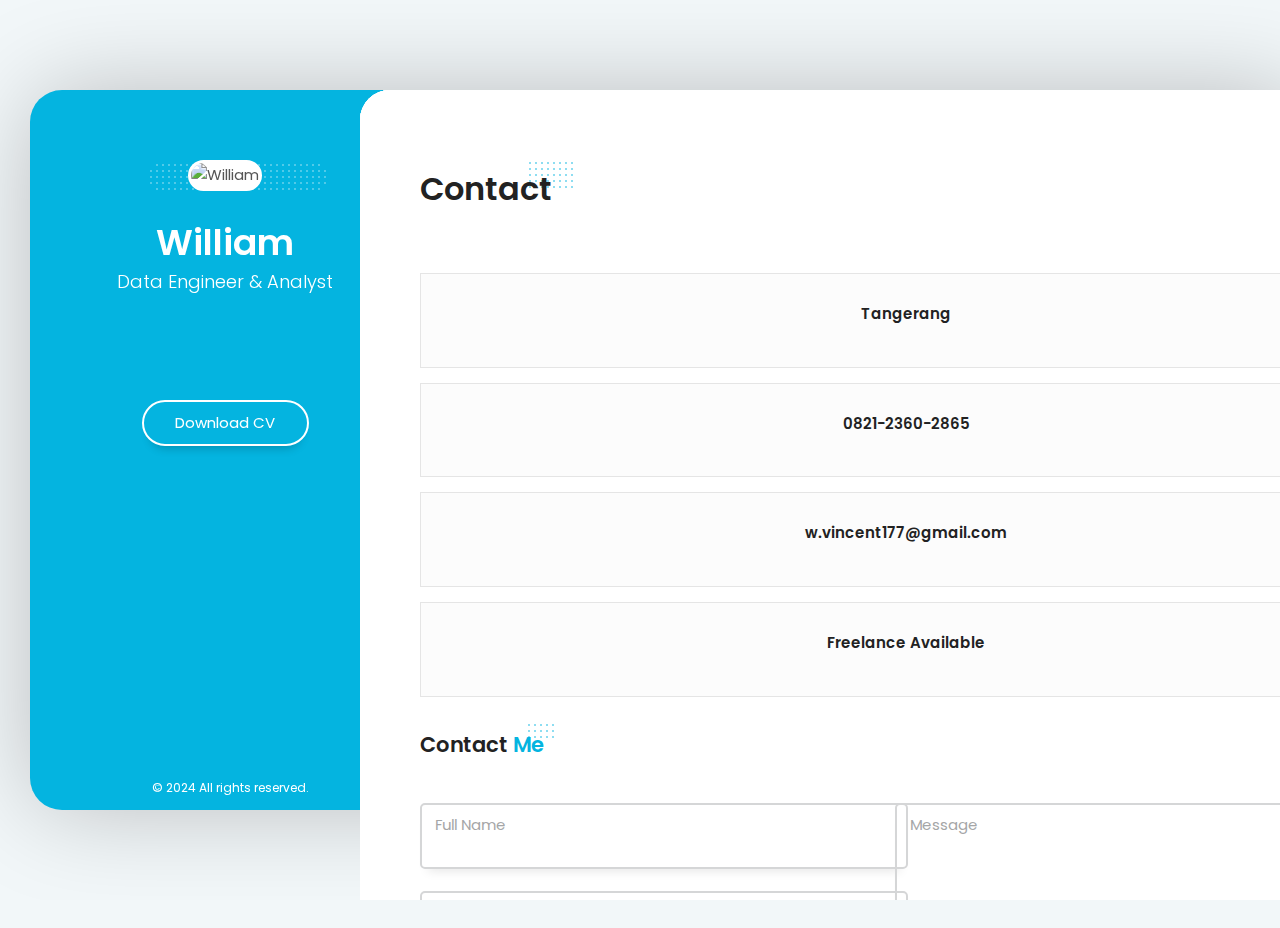
==== commit d1e2280b: "update certi" ====
--- a/index.html
+++ b/index.html
@@ -62,7 +62,7 @@
               </div>
               <div class="header-titles">
                 <h2>William</h2>
-                <h4>Data Analyst</h4>
+                <h4>Data Engineer & Analyst</h4>
               </div>
             </div>
 
@@ -108,17 +108,17 @@
             <div class="social-links">
               <ul>
                 <li><a href="https://www.linkedin.com/in/williamvinct/" target="_blank"><i class="fab fa-linkedin-in"></i></a></li>
-                <li><a href="https://www.facebook.com/williamvinct" target="_blank"><i class="fab fa-facebook-f"></i></a></li>
+                <li><a href="https://www.facebook.com/williamvinctt/" target="_blank"><i class="fab fa-facebook-f"></i></a></li>
                 <li><a href="https://twitter.com/williamvinct" target="_blank"><i class="fab fa-twitter"></i></a></li>
                 <li><a href="https://api.whatsapp.com/send?phone=6282123602865" target="_blank"><i class="fab fa-whatsapp"></i></a></li>
               </ul>
             </div>
 
             <div class="header-buttons">
-              <a href="https://drive.google.com/u/0/uc?id=1n6HadFFn8S3x10gieEHMgv_WSAAqTAuY&export=download" target="_blank" class="btn btn-primary">Download CV</a>
+              <a href="https://drive.google.com/u/0/uc?id=1D09GSQY0FL9NynxhMPuWCgSlQjCgTX21&export=download" target="_blank" class="btn btn-primary">Download CV</a>
             </div>
 
-            <div class="copyrights">© 2022 All rights reserved.</div>
+            <div class="copyrights">© 2024 All rights reserved.</div>
           </header>
 
           <!-- Mobile Navigation -->
@@ -148,11 +148,11 @@
                           <h2>William</h2>
                           <div class="owl-carousel text-rotation">                                    
                             <div class="item">
-                              <div class="sp-subtitle">Data Analyst</div>
+                              <div class="sp-subtitle">Data Engineer</div>
                             </div>
                             
                             <div class="item">
-                              <div class="sp-subtitle">Data Engineer</div>
+                              <div class="sp-subtitle">Data Analyst</div>
                             </div>
                           </div>
                         </div>
@@ -181,7 +181,7 @@
                         <ul>
                           <li>
                             <span class="title">Age</span>
-                            <span class="value">25</span>
+                            <span class="value">26</span>
                           </li>
 
                           <!-- <li>
@@ -257,8 +257,8 @@
                               <lottie-player src="https://assets1.lottiefiles.com/packages/lf20_lgsx862o.json"  background="transparent"  speed="1"  style="width: 200px; height: 200px;"  loop  autoplay></lottie-player>
                             </div>
                             <div class="ci-text">
-                              <h4>Machine Learning</h4>
-                              <p>Picking appropriate data representation methods, Running machine learning tests and improve models by using results metrics. The models I use include : Linear Regression, Kneighborsclassifier, Logistic Regression and Random Forest</p>
+                              <h4>Data Engineer</h4>
+                              <p>Develop and manage data pipelines, implement data integration solutions,ensuring : data quality, accessible, reliable, and optimized for analysis and decision-making</p>
                             </div>
                           </div>
                           <div class="info-block-w-icon">
@@ -542,7 +542,7 @@
                       <div class="timeline timeline-second-style clearfix">
                         <div class="timeline-item clearfix">
                           <div class="left-part">
-                            <h5 class="item-period">20012 - 2015</h5>
+                            <h5 class="item-period">2012 - 2015</h5>
                             <span class="item-company">Bonavita VHS</span>
                           </div>
                           <div class="divider"></div>
@@ -575,7 +575,7 @@
                         <div class="timeline-item clearfix">
                           <div class="left-part">
                             <h5 class="item-period">March 2021 - Current (Freelance)</h5>
-                            <span class="item-company"><a href='https://cidentist.com/'>Channel island Family Dental</a></span>
+                            <span class="item-company"><a href='https://cidentist.com/' target="_blank" text-decoration: none>Channel island Family Dental</a></span>
                           </div>
                           <div class="divider"></div>
                           <div class="right-part">
@@ -591,22 +591,21 @@
                         <div class="timeline-item clearfix">
                           <div class="left-part">
                             <h5 class="item-period">Oct 2022 - Current</h5>
-                            <span class="item-company"><a href='https://insignia.co.id/'>Insignia.co.id</a></span>
+                            <span class="item-company"><a href='https://insignia.co.id/' target="_blank" text-decoration: none>Insignia.co.id</a></span>
                           </div>
                           <div class="divider"></div>
                           <div class="right-part">
-                            <h4 class="item-title">Data Analyst</h4>
+                            <h4 class="item-title">Data Engineer & Analyst</h4>
+                                <li>Implement data integration and transformation processes from various sources, including internal databases</li>
+                                <li>Monitor and troubleshoot data pipeline issues, ensuring timely resolution to minimize disruptions.</li>
                                 <li>Commissioning and decommissioning of data sets.</li>
                                 <li>Helping develop reports and analyses.</li>
-                                <li>Troubleshoot the reporting database environment and reports.</li>
                                 <li>Training end-users on new reports and dashboards.</li>
                                 <li>Helping the technical team to create a visualization from the data sets and what is the right visualization for some type of data.</li>
                                 <li>Setup and manage third-party analytics and marketing tools such as Google Analytics, Firebase Analytics, GTM, BigQuery, and Google Cloud Storage.</li>
                                 <li>Build and maintain data layers and GTM for Analytics on websites and apps</li>
-                                <li>Build and maintain platforms that support data analysis activity</li>
                                 <li>Validate, monitor and assert data quality</li>
                                 <li>Create a developer guide to support the implementation of Google Analytics and Firebase</li>
-                                <li>Develop prototype app to explore optimizing and proven new concept of analytics</li>
                                 <li>Communicate findings through well-documented analyses and visualizations</li>
                           </div>
                         </div>
@@ -694,7 +693,7 @@
                         <!-- Skill 1 -->
                         <div class="skill clearfix">
                           <h4>Apache Airflow</h4>
-                          <div class="skill-value">85%</div>
+                          <div class="skill-value">90%</div>
                         </div>
                         <div class="skill-container skill-1">
                           <div class="skill-percentage"></div>
@@ -703,8 +702,8 @@
                         
                         <!-- Skill 2 -->
                         <div class="skill clearfix">
-                          <h4>Wordpress</h4>
-                          <div class="skill-value">85%</div>
+                          <h4>Docker</h4>
+                          <div class="skill-value">80%</div>
                         </div>
                         <div class="skill-container skill-2">
                           <div class="skill-percentage"></div>
@@ -714,22 +713,22 @@
                         <!-- Skill 3 -->
                         <div class="skill clearfix">
                           <h4>Google Analytic</h4>
-                          <div class="skill-value">90%</div>
+                          <div class="skill-value">95%</div>
                         </div>
                         <div class="skill-container skill-3">
                           <div class="skill-percentage"></div>
                         </div>
                         <!-- End of Skill 3 -->
 
-                        <div class="skill clearfix">
+                        <!-- <div class="skill clearfix">
                           <h4>Machine Learning</h4>
-                          <div class="skill-value">75%</div>
+                          <div class="skill-value">%</div>
                         </div>
                         <div class="skill-container skill-4">
                           <div class="skill-percentage"></div>
-                        </div>
-
-                        <!-- Skill 4 -->
+                        </div> -->
+
+                        <!-- Skill 5 -->
                         <div class="skill clearfix">
                           <h4>GCS & BigQuery</h4>
                           <div class="skill-value">80%</div>
@@ -737,27 +736,47 @@
                         <div class="skill-container skill-5">
                           <div class="skill-percentage"></div>
                         </div>
-                        <!-- End of Skill 3 -->
-                        
-                        <!-- Skill 5 -->
+                        <!-- End of Skill 5 -->
+                        
+                        <!-- Skill 6 -->
                         <div class="skill clearfix">
-                          <h4>Power BI</h4>
+                          <h4>Apache Spark</h4>
                           <div class="skill-value">80%</div>
                         </div>
                         <div class="skill-container skill-6">
                           <div class="skill-percentage"></div>
                         </div>
-                        <!-- End of Skill 5 -->
-
-                        <!-- Skill 6 -->
+                        <!-- End of Skill 6 -->
+
+                        <!-- Skill 7 -->
                         <div class="skill clearfix">
-                          <h4>Excel</h4>
-                          <div class="skill-value">90%</div>
+                          <h4>Open AI</h4>
+                          <div class="skill-value">80%</div>
                         </div>
                         <div class="skill-container skill-7">
                           <div class="skill-percentage"></div>
                         </div>
-                        <!-- End of Skill 5 -->
+                        <!-- End of Skill 7 -->
+
+                        <!-- Skill 12 -->
+                        <div class="skill clearfix">
+                          <h4>Mongo DB</h4>
+                          <div class="skill-value">75%</div>
+                        </div>
+                        <div class="skill-container skill-12">
+                          <div class="skill-percentage"></div>
+                        </div>
+                        <!-- End of Skill 12 -->
+
+                        <!-- Skill 13 -->
+                        <div class="skill clearfix">
+                          <h4>Hadoop</h4>
+                          <div class="skill-value">60%</div>
+                        </div>
+                        <div class="skill-container skill-13">
+                          <div class="skill-percentage"></div>
+                        </div>
+                        <!-- End of Skill 13 -->
 
                       </div>
                       <!-- End of Design Skills -->
@@ -770,7 +789,7 @@
                       </div>
 
                       <div class="skills-info skills-second-style">
-                        <!-- Skill 5 -->
+                        <!-- Skill 8 -->
                         <div class="skill clearfix">
                           <h4>Python</h4>
                           <div class="skill-value">75%</div>
@@ -778,9 +797,9 @@
                         <div class="skill-container skill-8">
                           <div class="skill-percentage"></div>
                         </div>
-                        <!-- End of Skill 5 -->
-
-                        <!-- Skill 6 -->
+                        <!-- End of Skill 8 -->
+
+                        <!-- Skill 9 -->
                         <div class="skill clearfix">
                           <h4>Flutter (Front-End)</h4>
                           <div class="skill-value">60%</div>
@@ -788,9 +807,9 @@
                         <div class="skill-container skill-9">
                           <div class="skill-percentage"></div>
                         </div>
-                        <!-- End of Skill 6 -->
-                        
-                        <!-- Skill 7 -->
+                        <!-- End of Skill 9 -->
+                        
+                        <!-- Skill 10 -->
                         <div class="skill clearfix">
                           <h4>HTML/CSS</h4>
                           <div class="skill-value">90%</div>
@@ -798,9 +817,9 @@
                         <div class="skill-container skill-10">
                           <div class="skill-percentage"></div>
                         </div>
-                        <!-- End of Skill 7 -->
-
-                        <!-- Skill 7 -->
+                        <!-- End of Skill 10 -->
+
+                        <!-- Skill 11 -->
                         <div class="skill clearfix">
                           <h4>SQL</h4>
                           <div class="skill-value">85%</div>
@@ -808,7 +827,7 @@
                         <div class="skill-container skill-11">
                           <div class="skill-percentage"></div>
                         </div>
-                        <!-- End of Skill 7 -->
+                        <!-- End of Skill 11 -->
                         
                         <!-- Skill 8 -->
                         <!-- <div class="skill clearfix">
@@ -841,6 +860,8 @@
 
                       <ul class="knowledges">
                         <li>IT</li>
+                        <li>Linux</li>
+                        <li>Computer Vision</li>
                         <li>Data Engineer</li>
                         <li>Web Scraping</li>
                         <li>A/B Testing</li>
@@ -852,6 +873,9 @@
                         <li>Digital Design</li>
                         <li>Problem-Solving</li>
                         <li>Social Media</li>
+                        <li>CRM</li>
+                        <li>Apache Kafka</li>
+                        <li>ElasticSearch</li>
                       </ul>
                       <!-- End of Knowledges -->
                     </div>
@@ -874,18 +898,18 @@
                     <div class="col-xs-12 col-sm-6">
                       <div class="certificate-item clearfix">
                         <div class="certi-logo">
-                          <img src="img/clients/dq.png" alt="logo">
+                          <img src="img/clients/google.png" alt="logo">
                         </div>
                         
                         <div class="certi-content">
                           <div class="certi-title">
-                            <a href="https://drive.google.com/u/0/uc?id=1SfKZvjw96w6HQLhsqxUlC3oVHUozIAJj&export=download"><h4>Python for Data Professional Beginner</h4></a>
+                            <a href="https://google.accredible.com/6e6de267-87e8-4b9f-aa97-8b26877c9e20"><h4>Professional Data Engineer</h4></a>
                           </div>
                           <div class="certi-id">
-                            <span>DQ Lab</span>
+                            <span>Google</span>
                           </div>
                           <div class="certi-date">
-                            <span>17 Sept 2021</span>
+                            <span>9 Feb 2024</span>
                           </div>
                           <div class="certi-company">
                             <span></span>
@@ -1004,7 +1028,7 @@
                         
                         <div class="certi-content">
                           <div class="certi-title">
-                            <a href='https://drive.google.com/u/0/uc?id=1PaTl1NqwJXFQCVedIkfPxCPaUclFd66-&export=download' target="blank"><h4>Amazon Web Services</h4></a>
+                            <a href='https://drive.google.com/uc?id=1D09GSQY0FL9NynxhMPuWCgSlQjCgTX21&export=download' target="blank"><h4>Amazon Web Services</h4></a>
                           </div>
                           <div class="certi-id">
                             <span>Cloud Practitioner Essentials</span>
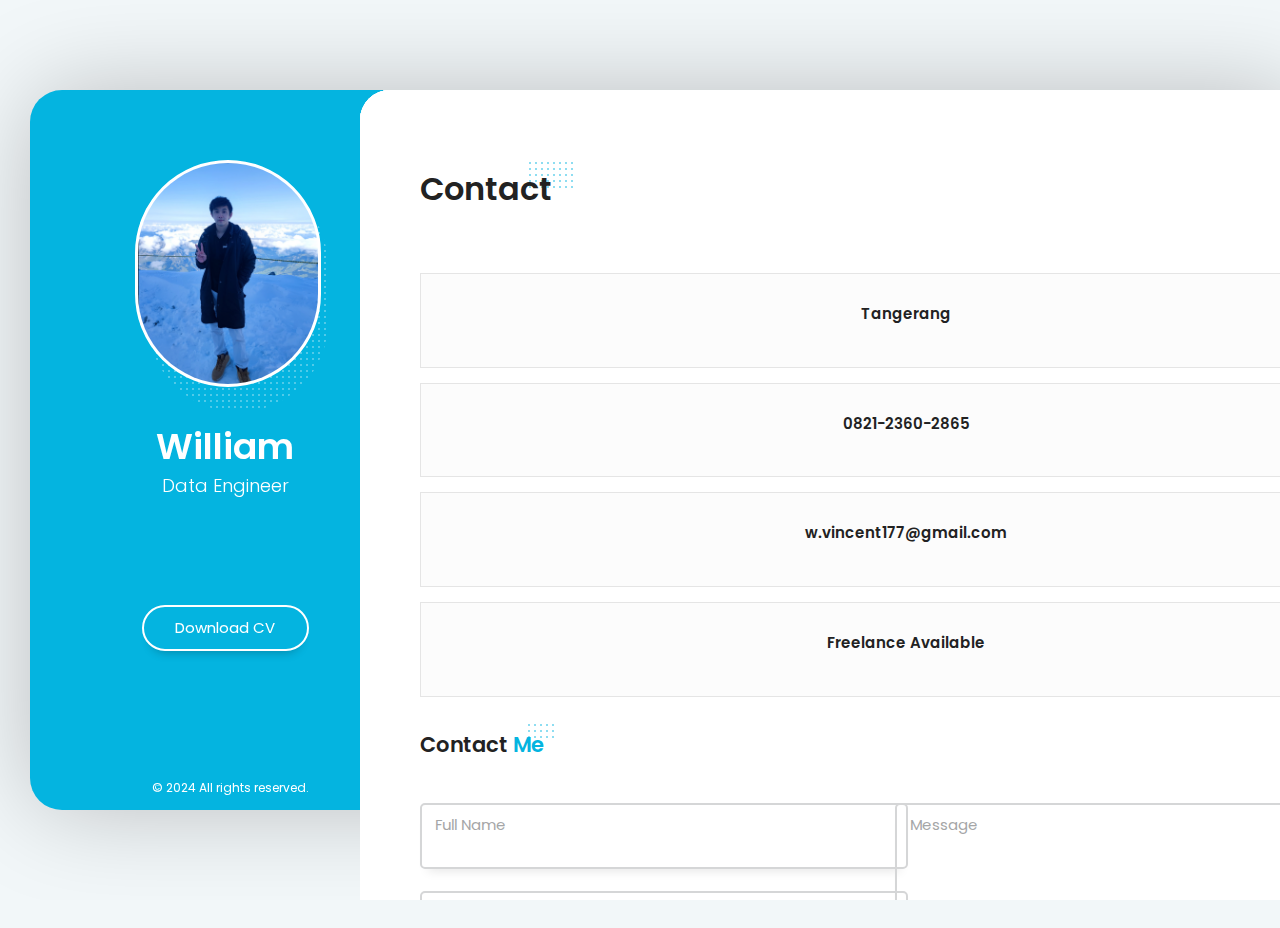
==== commit ab9e75e3: "foto, job desc, skill" ====
--- a/index.html
+++ b/index.html
@@ -62,7 +62,7 @@
               </div>
               <div class="header-titles">
                 <h2>William</h2>
-                <h4>Data Engineer & Analyst</h4>
+                <h4>Data Engineer</h4>
               </div>
             </div>
 
@@ -151,9 +151,9 @@
                               <div class="sp-subtitle">Data Engineer</div>
                             </div>
                             
-                            <div class="item">
+                            <!-- <div class="item">
                               <div class="sp-subtitle">Data Analyst</div>
-                            </div>
+                            </div> -->
                           </div>
                         </div>
                       </div>
@@ -574,15 +574,21 @@
                       <div class="timeline timeline-second-style clearfix">
                         <div class="timeline-item clearfix">
                           <div class="left-part">
-                            <h5 class="item-period">March 2021 - Current (Freelance)</h5>
-                            <span class="item-company"><a href='https://cidentist.com/' target="_blank" text-decoration: none>Channel island Family Dental</a></span>
+                            <h5 class="item-period">Jan 2024 - Current</h5>
+                            <span class="item-company"><a href='https://insignia.co.id/' target="_blank" text-decoration: none>Insignia.co.id</a></span>
                           </div>
                           <div class="divider"></div>
                           <div class="right-part">
-                            <h4 class="item-title">Data visualization</h4>
-                                <li>transforming, improving and integrating data, depending on the business requirements</li>
-                                <li>combining the data result sets across multiple sources</li>
-                                <li>delivering the data in a useful and appealing way to users</li>
+                            <h4 class="item-title">Data Engineer</h4>
+                                <li>Develop and maintain documentation for data processes, pipelines, and systems.</li>
+                                <li>Design, develop, and maintain scalable data pipelines and ETL processes to ingest, transform, and store large volumes of data.</li>
+                                <li>Collaborate with cross-functional teams including data scientists, analysts, and software engineers to understand data requirements and implement solutions.</li>
+                                <li>Optimize and tune database queries, data processing jobs, and infrastructure for performance and efficiency.</li>
+                                <li>Implement data quality checks, monitoring, and alerting mechanisms to ensure data integrity and reliability.</li>
+                                <li>Manage and administer data infrastructure including databases, data warehouses, and data lakes.</li>
+                                <li>Utilize cloud platforms (such as AWS, Azure, or GCP) and big data technologies (like Hadoop, Spark, or Kafka) to build robust data solutions.</li>
+                                <li>Stay updated with emerging technologies and industry trends in data engineering and apply them to enhance existing systems.</li>
+                                <li>Participate in code reviews, testing, and deployment activities.</li>
                           </div>
                         </div>
                       </div>
@@ -590,14 +596,13 @@
                       <div class="timeline timeline-second-style clearfix">
                         <div class="timeline-item clearfix">
                           <div class="left-part">
-                            <h5 class="item-period">Oct 2022 - Current</h5>
+                            <h5 class="item-period">Oct 2022 - Des 2024</h5>
                             <span class="item-company"><a href='https://insignia.co.id/' target="_blank" text-decoration: none>Insignia.co.id</a></span>
                           </div>
                           <div class="divider"></div>
                           <div class="right-part">
-                            <h4 class="item-title">Data Engineer & Analyst</h4>
+                            <h4 class="item-title">Data Analyst</h4>
                                 <li>Implement data integration and transformation processes from various sources, including internal databases</li>
-                                <li>Monitor and troubleshoot data pipeline issues, ensuring timely resolution to minimize disruptions.</li>
                                 <li>Commissioning and decommissioning of data sets.</li>
                                 <li>Helping develop reports and analyses.</li>
                                 <li>Training end-users on new reports and dashboards.</li>
@@ -607,6 +612,22 @@
                                 <li>Validate, monitor and assert data quality</li>
                                 <li>Create a developer guide to support the implementation of Google Analytics and Firebase</li>
                                 <li>Communicate findings through well-documented analyses and visualizations</li>
+                          </div>
+                        </div>
+                      </div>
+
+                      <div class="timeline timeline-second-style clearfix">
+                        <div class="timeline-item clearfix">
+                          <div class="left-part">
+                            <h5 class="item-period">March 2021 - June 2023 (Freelance)</h5>
+                            <span class="item-company"><a href='https://cidentist.com/' target="_blank" text-decoration: none>Channel island Family Dental</a></span>
+                          </div>
+                          <div class="divider"></div>
+                          <div class="right-part">
+                            <h4 class="item-title">Data visualization</h4>
+                                <li>transforming, improving and integrating data, depending on the business requirements</li>
+                                <li>combining the data result sets across multiple sources</li>
+                                <li>delivering the data in a useful and appealing way to users</li>
                           </div>
                         </div>
                       </div>
@@ -774,6 +795,16 @@
                           <div class="skill-value">60%</div>
                         </div>
                         <div class="skill-container skill-13">
+                          <div class="skill-percentage"></div>
+                        </div>
+                        <!-- End of Skill 13 -->
+
+                        <!-- Skill 14 -->
+                        <div class="skill clearfix">
+                          <h4>AWS</h4>
+                          <div class="skill-value">70%</div>
+                        </div>
+                        <div class="skill-container skill-14">
                           <div class="skill-percentage"></div>
                         </div>
                         <!-- End of Skill 13 -->
@@ -903,7 +934,7 @@
                         
                         <div class="certi-content">
                           <div class="certi-title">
-                            <a href="https://google.accredible.com/6e6de267-87e8-4b9f-aa97-8b26877c9e20"><h4>Professional Data Engineer</h4></a>
+                            <a href="https://google.accredible.com/6e6de267-87e8-4b9f-aa97-8b26877c9e20" target="_blank"><h4>Professional Data Engineer</h4></a>
                           </div>
                           <div class="certi-id">
                             <span>Google</span>
--- a/css/main.css
+++ b/css/main.css
@@ -1291,20 +1291,20 @@
 
 /* --- Skills Values --- */
 .skills-second-style .skill-container.skill-1 .skill-percentage {
-  width: 85%;
+  width: 90%;
 }
 
 .skills-second-style .skill-container.skill-2 .skill-percentage {
-  width: 85%;
+  width: 80%;
 }
 
 .skills-second-style .skill-container.skill-3 .skill-percentage {
-  width: 90%;
-}
-
-.skills-second-style .skill-container.skill-4 .skill-percentage {
+  width: 95%;
+}
+
+/* .skills-second-style .skill-container.skill-4 .skill-percentage {
   width: 75%;
-}
+} */
 
 .skills-second-style .skill-container.skill-5 .skill-percentage {
   width: 80%;
@@ -1315,7 +1315,7 @@
 }
 
 .skills-second-style .skill-container.skill-7 .skill-percentage {
-  width: 90%;
+  width: 80%;
 }
 
 .skills-second-style .skill-container.skill-8 .skill-percentage {
@@ -1335,7 +1335,15 @@
 }
 
 .skills-second-style .skill-container.skill-12 .skill-percentage {
-  width: 80%;
+  width: 75%;
+}
+
+.skills-second-style .skill-container.skill-13 .skill-percentage {
+  width: 60%;
+}
+
+.skills-second-style .skill-container.skill-14 .skill-percentage {
+  width: 70%;
 }
 
 /* --- End of Skills Values --- */
